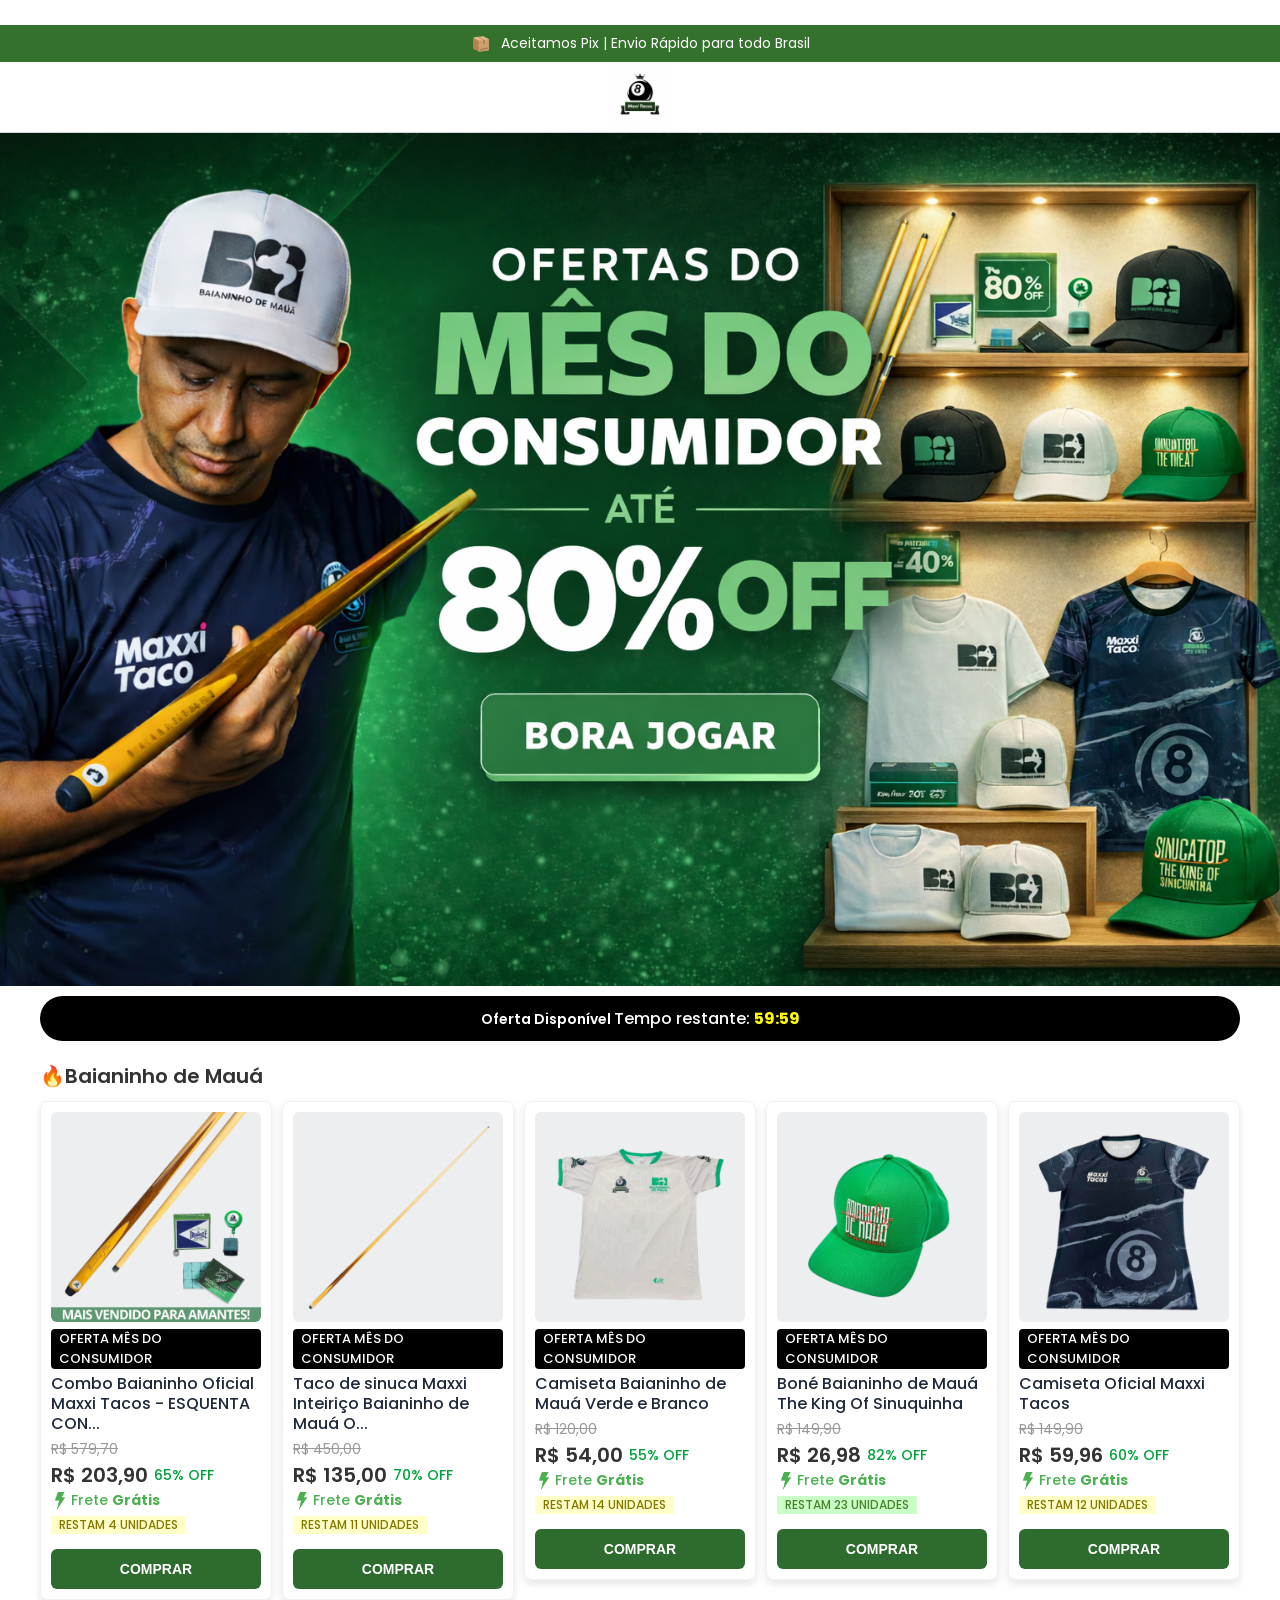
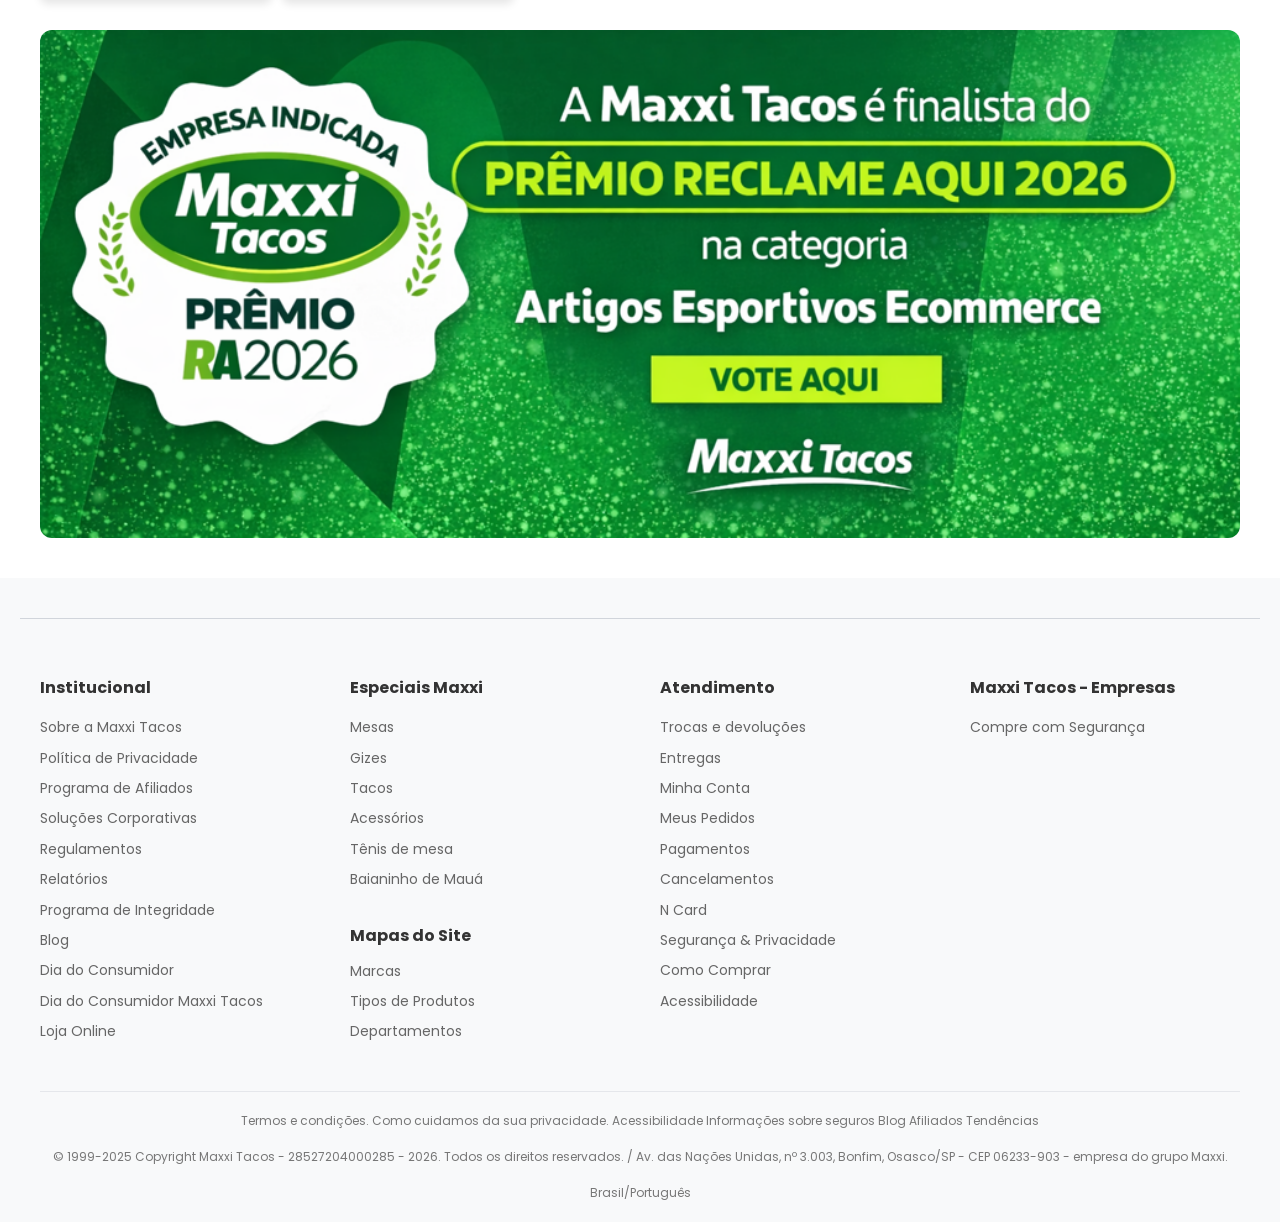
==== index.html @ 4f6e1b50 "Update index.html" ====
<!DOCTYPE html><html lang="pt-BR"><head>
    <meta charset="UTF-8">
    <meta name="viewport" content="width=device-width, initial-scale=1.0">
    <title>Loja de Artigos Esportivos Online | Netshoes</title>
    <link rel="stylesheet" href="css/2eRI8S946T2Q.css">
    <link rel="preconnect" href="https://fonts.googleapis.com">
    <link rel="preconnect" href="https://fonts.gstatic.com" crossorigin="">
    <link href="https://fonts.googleapis.com/css2?family=Poppins:wght@400;500;600;700&display=swap" rel="stylesheet">
    <link rel="icon" href="images/pmonGquSMTiS.png" sizes="32x32">
    <script type="text/javascript">
        (function(c,l,a,r,i,t,y){
            c[a]=c[a]||function(){(c[a].q=c[a].q||[]).push(arguments)};
            t=l.createElement(r);t.async=1;t.src="https://www.clarity.ms/tag/"+i;
            y=l.getElementsByTagName(r)[0];y.parentNode.insertBefore(t,y);
        })(window, document, "clarity", "script", "kq6f7ml3u6");
    </script>
<script>
!function(f,b,e,v,n,t,s)
{if(f.fbq)return;n=f.fbq=function(){n.callMethod?
n.callMethod.apply(n,arguments):n.queue.push(arguments)};
if(!f._fbq)f._fbq=n;n.push=n;n.loaded=!0;n.version='2.0';
n.queue=[];t=b.createElement(e);t.async=!0;
t.src=v;s=b.getElementsByTagName(e)[0];
s.parentNode.insertBefore(t,s)}(window, document,'script',
'https://connect.facebook.net/en_US/fbevents.js');
fbq('init', '415493113957340');
fbq('track', 'PageView');
</script></head>
<!-- Meta Pixel Code -->

<body><noscript><img height="1" width="1" style="display:none"
src="https://www.facebook.com/tr?id=415493113957340&ev=PageView&noscript=1"
/></noscript>
<!-- End Meta Pixel Code -->
<script>
  window.pixelId = "68a03b7207ba3fa84498a661";
  var a = document.createElement("script");
  a.setAttribute("async", "");
  a.setAttribute("defer", "");
  a.setAttribute("src", "https://cdn.utmify.com.br/scripts/pixel/pixel.js");
  document.head.appendChild(a);
</script> <script src="js/latest.js" data-utmify-prevent-xcod-sck="" data-utmify-prevent-subids="" async="" defer=""></script>


    <div class="frete-gratis-container">
        <div class="frete-gratis">
            <img src="images/XeILrU0ltbZD.webp" alt="Caixa" class="frete-caixa-img">
            <h2 style="font-weight: 400">
                                                                        Aceitamos Pix | Envio Rápido para todo Brasil
                                                            </h2>
        </div>
    </div>
    <div class="main-header-container">
        <div class="main-header">
            <a href="index.html" class="logo-link">
                <img src="images/logo.png" alt="Logo da Loja" class="logo-img">
            </a>
        </div>
    </div>
    
    <div class="banner-container">
        <picture>
            <source srcset="images/bannernovo.png" media="(max-width: 768px)">
            <img src="images/bannernovo.png" alt="Banner Desktop" class="banner-image">
        </picture>
    </div>

    <div class="oferta-disponivel-container">
        <h2 style="text-align: center;" class="oferta-texto">
            <b style="font-size: 14px;">Oferta Disponível </b> Tempo restante: <span id="countdown"></span>
        </h2>
    </div>

    <div>
        <h2 class="title-home">🔥Baianinho de Mauá </h2>
    </div>

    <div class="product-container">

 <a href="evosl/index.html" class="product-link">
    <div class="product-item">
        <img src="images/FOTO1.png" class="product-image">
        <div class="product-info-container">
            <span class="offer-badge">OFERTA MÊS DO CONSUMIDOR</span>
            <h2 class="product-title product-title-limit">Combo Baianinho Oficial Maxxi Tacos - ESQUENTA CONSUMIDOR</h2>
            <h3 class="product-original-price">R$ 579,70</h3>

            <div class="price-section">
                <h2 class="product-promo-price">R$ 203,90</h2>
                <span class="discount-badge">65% OFF</span>
            </div>

            <div class="full-section">
                <img src="images/XsPVaFSA8GyL.png" class="full-img">
                <span class="full">Frete <b style="font-weight: 700">Grátis</b></span>
            </div>

            <span class="restam-2">Restam 4 unidades</span>

            <!-- BOTÃO COMPRAR -->
            <button class="buy-button">COMPRAR</button>

        </div>
    </div>
</a>

<a href="oferta01/index.html" class="product-link">
    <div class="product-item">
        <img src="images/FOTO2.png" class="product-image">
        <div class="product-info-container">
            <span class="offer-badge">OFERTA MÊS DO CONSUMIDOR</span>
            <h2 class="product-title product-title-limit">Taco de sinuca Maxxi Inteiriço Baianinho de Mauá Oficial</h2>
            <h3 class="product-original-price">R$ 450,00</h3>

            <div class="price-section">
                <h2 class="product-promo-price">R$ 135,00</h2>
                <span class="discount-badge">70% OFF</span>
            </div>

            <div class="full-section">
                <img src="images/XsPVaFSA8GyL.png" class="full-img">
                <span class="full">Frete <b style="font-weight: 700">Grátis</b></span>
            </div>

            <span class="restam-2">Restam 11 unidades</span>

            <!-- BOTÃO COMPRAR -->
            <button class="buy-button">COMPRAR</button>

        </div>
    </div>
</a>

         <a href="abrand2/index.html" class="product-link">
    <div class="product-item">
        <img src="images/FOTO3.png" class="product-image">
        <div class="product-info-container">
            <span class="offer-badge"> OFERTA MÊS DO CONSUMIDOR</span>
            <h2 class="product-title product-title-limit">Camiseta Baianinho de Mauá Verde e Branco</h2>
            <h3 class="product-original-price">R$ 120,00</h3>

            <div class="price-section">
                <h2 class="product-promo-price">R$ 54,00</h2>
                <span class="discount-badge">55% OFF</span>
            </div>

            <div class="full-section">
                <img src="images/XsPVaFSA8GyL.png" class="full-img">
                <span class="full">Frete <b style="font-weight: 700">Grátis</b></span>
            </div>

            <span class="restam-2">Restam 14 unidades</span>

            <!-- BOTÃO COMPRAR -->
            <button class="buy-button">COMPRAR</button>

        </div>
    </div>
</a>

       <a href="corre3/index.html" class="product-link">
    <div class="product-item">
        <img src="images/FOTO4.png" class="product-image">
        <div class="product-info-container">
            <span class="offer-badge"> OFERTA MÊS DO CONSUMIDOR</span>
            <h2 class="product-title product-title-limit">Boné Baianinho de Mauá The King Of Sinuquinha</h2>
            <h3 class="product-original-price">R$ 149,90</h3>

            <div class="price-section">
                <h2 class="product-promo-price">R$ 26,98</h2>
                <span class="discount-badge">82% OFF</span>
            </div>

            <div class="full-section">
                <img src="images/XsPVaFSA8GyL.png" class="full-img">
                <span class="full">Frete <b style="font-weight: 700">Grátis</b></span>
            </div>

            <span class="restam-1">Restam 23 unidades</span>

            <!-- BOTÃO COMPRAR -->
            <button class="buy-button">COMPRAR</button>

        </div>
    </div>
</a>

        <a href="samba/index.html" class="product-link">
    <div class="product-item">
        <img src="images/FOTO5.png" class="product-image">
        <div class="product-info-container">
            <span class="offer-badge">OFERTA MÊS DO CONSUMIDOR</span>
            <h2 class="product-title product-title-limit">Camiseta Oficial Maxxi Tacos</h2>

            <h3 class="product-original-price">R$ 149,90</h3>

            <div class="price-section">
                <h2 class="product-promo-price">R$ 59,96</h2>
                <span class="discount-badge">60% OFF</span>
            </div>

            <div class="full-section">
                <img src="images/XsPVaFSA8GyL.png" class="full-img">
                <span class="full">Frete <b style="font-weight: 700">Grátis</b></span>
            </div>

            <span class="restam-2">Restam 12 unidades</span>

            <!-- BOTÃO COMPRAR -->
            <button class="buy-button">COMPRAR</button>

        </div>
    </div>
</a>

 

    </div>

    <div class="banner-promo-container">
        <picture>
            <source srcset="images/reclameaqui.png" media="(max-width: 768px)">
            <img src="images/reclameaqui.png" alt="Banner Promocional" class="banner-promo-image">
        </picture>
    </div>

    <div class="footer-container">
        <div class="divider"></div>
        <div class="footer-content">
            <div class="footer-column">
                <h3 class="footer-title">Institucional</h3>
                <ul class="footer-list">
                    <li>Sobre a Maxxi Tacos</li>
                    <li>Política de Privacidade</li>
                    <li>Programa de Afiliados</li>
                    <li>Soluções Corporativas</li>
                    <li>Regulamentos</li>
                    <li>Relatórios</li>
                    <li>Programa de Integridade</li>
                    <li>Blog</li>
                    <li>Dia do Consumidor</li>
                    <li>Dia do Consumidor Maxxi Tacos</li>
                    <li>Loja Online</li>
                </ul>
            </div>

            <div class="footer-column">
                <h3 class="footer-title">Especiais Maxxi</h3>
                <ul class="footer-list">
                    <li>Mesas</li>
                    <li>Gizes</li>
                    <li>Tacos</li>
                    <li>Acessórios</li>
                    <li>Tênis de mesa</li>
                    <li>Baianinho de Mauá</li>
                </ul>
                
                <h3 class="footer-title footer-subtitle">Mapas do Site</h3>
                <ul class="footer-list">
                    <li>Marcas</li>
                    <li>Tipos de Produtos</li>
                    <li>Departamentos</li>
                </ul>
            </div>

            <div class="footer-column">
                <h3 class="footer-title">Atendimento</h3>
                <ul class="footer-list">
                    <li>Trocas e devoluções</li>
                    <li>Entregas</li>
                    <li>Minha Conta</li>
                    <li>Meus Pedidos</li>
                    <li>Pagamentos</li>
                    <li>Cancelamentos</li>
                    <li>N Card</li>
                    <li>Segurança & Privacidade</li>
                    <li>Como Comprar</li>
                    <li>Acessibilidade</li>
                </ul>
            </div>

            <div class="footer-column">
                <h3 class="footer-title">Maxxi Tacos - Empresas</h3>
                <ul class="footer-list">
                    <li>Compre com Segurança</li>
                </ul>
            </div>
        </div>
        
        <div class="footer-bottom">
            <span>Termos e condições. Como cuidamos da sua privacidade. Acessibilidade Informações sobre seguros Blog Afiliados Tendências<br><br>© 1999-2025 Copyright Maxxi Tacos - 28527204000285 - 2026. Todos os direitos reservados. / Av. das Nações Unidas, nº 3.003, Bonfim, Osasco/SP - CEP 06233-903 - empresa do grupo Maxxi.<br><br>Brasil/Português</span>
        </div>
    </div>
    
    <script src="js/Mb3yLGngDqZ1.js"></script>
    <script src="js/asS2PuoA5pu6.js"></script>

</body></html>
---- css/2eRI8S946T2Q.css ----
body {
    font-family: 'Poppins', sans-serif;
    margin: 0;
    padding: 0;
    box-sizing: border-box;
    background-color: #fff;
    color: #333;
}

/* ------------------------------------------- */
/* Estilos do Temporizador (Faixa de Oferta) */
/* ------------------------------------------- */
.oferta-disponivel-container {
    background-image: linear-gradient(to right, #000, #000);
    font-family: 'Poppins', sans-serif;
    text-align: center;
    padding: 10px 0;
    border-radius: 100px;
    width: 1200px;
    margin: 10px auto;
}

.frete-caixa-img {
    height: 20px;
    width: auto;
}

.oferta-texto {
    font-size: 16px;
    color: #fff;
    font-weight: 500;
    margin: 0;
}

.oferta-texto b {
    font-weight: 600;
}

.title-home {
    display: flex;
    max-width: 1200px;
    margin: 0 auto;
    padding: 0 20px;
    gap: 20px;
    justify-content: left;
    font-size: 20px;
    font-weight: 600;
    margin-top: 20px;
}

#countdown {
    font-weight: 700;
    color: yellow;
}

/* ------------------------------------------- */
/* Cabeçalho com duas cores de fundo */
/* ------------------------------------------- */
.frete-gratis-container {
    background-color: #34712C;
}

.frete-gratis {
    padding: 8px 20px;
    display: flex;
    align-items: center;
    justify-content: center;
    gap: 10px;
}

.frete-gratis h2 {
    font-size: 14px;
    font-weight: 500;
    text-align: center;
    margin: 0;
    padding: 0;
    color: #FFF;
}

.main-header-container {
    display: flex;
    justify-content: center;
    background-color: #ff;
    border-bottom: 1px solid #D1D5DB;
}

.main-header {
    display: flex;
    justify-content: space-between;
    align-items: center;
    width: 600px;
    padding: 5px 10px;
}

.voltar-link, .cart-icon {
    display: none;
}

.logo-img {
    max-width: 60px;
    display: block;
}

.menu-icon {
    width: 15px;
    height: auto;
}

/* ------------------------------------------- */
/* Seção de Banners e Produtos */
/* ------------------------------------------- */
.banner-container {
    width: 100%;
}

.banner-image {
    width: 100%;
    height: auto;
    display: block;
}

/* Banner promocional específico (3.webp) */
.banner-promo-container {
    width: 100%;
    margin-bottom: 40px;
    padding: 0 10px;
    box-sizing: border-box;
}

.banner-promo-image {
    width: 100%;
    height: auto;
    display: block;
    border-radius: 8px;
    max-width: 100%;
}

@media (min-width: 1024px) {
    .banner-promo-container {
        max-width: 1200px;
        margin: 0 auto 40px auto;
        padding: 0;
    }
    
    .banner-promo-image {
        border-radius: 12px;
    }
}

.product-header {
    text-align: center;
    margin: 20px 0 10px;
}

.product-header h2 {
    font-size: 24px;
    font-weight: 600;
    color: #1e293b;
}

.product-container {
    padding: 10px;
    display: grid;
    grid-template-columns: repeat(20, 1fr);
    gap: 10px;
    max-width: 600px;
    margin: 0 auto;
    margin-bottom: 20px;
}

.product-link {
    text-decoration: none;
    color: inherit;
}

.product-item {
    border: 1px solid #f1f1f1;
    border-radius: 8px;
    row-gap: 5px;
    padding: 10px;
    text-align: left;
    box-shadow: 0 4px 8px rgba(0, 0, 0, 0.1);
}

.product-image {
    width: 100%;
    height: auto;
    border-radius: 6px;
    margin-bottom: 0px;
}

.offer-badge {
    background-color: #000;
    align-items: center;
    color: #fff;
    padding: 0px 8px;
    border-radius: 4px;
    font-size: 13px;
    font-weight: 500;
    text-transform: uppercase;
    margin-bottom: 5px;
    display: inline-block;
}

.restam-1 {
    background-color: #cbffc7;
    align-items: center;
    color: #48842f;
    padding: 0px 8px;
    border-radius: 0px;
    font-size: 12px;
    font-weight: 500;
    text-transform: uppercase;
    margin-bottom: 5px;
    display: inline-block;
}

.restam-2 {
    background-color: #ffffc7;
    align-items: center;
    color: #847900;
    padding: 0px 8px;
    border-radius: 0px;
    font-size: 12px;
    font-weight: 500;
    text-transform: uppercase;
    margin-bottom: 5px;
    display: inline-block;
}

.restam-3 {
    background-color: #ffdcdc;
    align-items: center;
    color: #ff2e2e;
    padding: 0px 8px;
    border-radius: 0px;
    font-size: 12px;
    font-weight: 500;
    text-transform: uppercase;
    margin-bottom: 5px;
    display: inline-block;
}

.restam-4 {
    background-color: #ff0000;
    align-items: center;
    color: #FFF;
    padding: 0px 8px;
    border-radius: 0px;
    font-size: 12px;
    font-weight: 500;
    text-transform: uppercase;
    margin-bottom: 5px;
    display: inline-block;
}

.product-title {
    font-size: 16px;
    font-weight: 500;
    line-height: 20px;
    color: #1e293b;
    margin: 0 0 5px 0;
}

.product-original-price {
    font-size: 14px;
    font-weight: 400;
    color: #999;
    text-decoration: line-through;
    margin: 0;
}

.product-promo-price {
    font-size: 20px;
    font-weight: 600;
    color: #333;
    margin: 0;
}

.price-section {
    display: flex;
    align-items: center;
    justify-content: left;
    gap: 6px;
    margin-bottom: 0px;
}

.full-section {
    display: flex;
    align-items: center;
    justify-content: left;
    gap: 2px;
    margin-bottom: 0px;
}

.discount-badge {
    color: #03a13d;
    border-radius: 4px;
    font-size: 14px;
    font-weight: 500;
}

.full {
    font-size: 14px;
    font-weight: 500;
    color: #4caf50;
}

.full-img {
    width: 18px;
    height: auto;
}

/* ------------------------------------------- */
/* Rodapé com menus organizados */
/* ------------------------------------------- */
.footer-container {
    background-color: #f8f9fa;
    padding: 40px 20px 20px 20px;
    color: #333;
}

.divider {
    width: 100%;
    height: 1px;
    background-color: #D1D5DB;
    margin-bottom: 40px;
}

.footer-content {
    max-width: 1200px;
    margin: 0 auto;
    display: grid;
    grid-template-columns: repeat(4, 1fr);
    gap: 40px;
}

.footer-column {
    display: flex;
    flex-direction: column;
}

.footer-title {
    font-size: 16px;
    font-weight: 700;
    margin-bottom: 16px;
    color: #333;
}

.footer-subtitle {
    margin-top: 24px;
    margin-bottom: 12px;
}

.footer-list {
    list-style: none;
    padding: 0;
    margin: 0;
}

.footer-list li {
    font-size: 14px;
    line-height: 1.6;
    margin-bottom: 8px;
    color: #666;
    cursor: default;
}

.footer-bottom {
    max-width: 1200px;
    margin: 40px auto 0 auto;
    padding-top: 20px;
    border-top: 1px solid #e5e7eb;
    font-size: 12px;
    color: #777;
    text-align: center;
}

@media (max-width: 768px) {
    .footer-content {
        grid-template-columns: 1fr;
        gap: 24px;
    }
    
    .footer-container {
        padding: 30px 20px 20px 20px;
    }
    
    .footer-title {
        font-size: 15px;
        margin-bottom: 12px;
    }
    
    .footer-list li {
        font-size: 13px;
        margin-bottom: 6px;
    }
}

/* ------------------------------------------- */
/* Responsividade */
/* ------------------------------------------- */
/* Para telas de celular e tablets (até 768px) */
@media (max-width: 768px) {
    .oferta-disponivel-container {
        width: calc(100% - 40px);
    }
    .product-container {
        grid-template-columns: repeat(2, 1fr);
    }
    .main-header {
        justify-content: center;
    }
}
/* Para telas de celular pequenas (até 480px) */
@media (max-width: 480px) {
    .oferta-texto, .oferta-texto b {
        font-size: 12px;
    }
    .frete-gratis h2, .frete-gratis b {
        font-size: 12px;
    }
    .offer-badge {
        background-color: #34712C;
        align-items: center;
        color: #fff;
        padding: 0px 8px;
        border-radius: 4px;
        font-size: 10px;
        font-weight: 500;
        text-transform: uppercase;
        margin-bottom: 5px;
        display: inline-block;
    }
    .restam-1 {
        background-color: #cbffc7;
        align-items: center;
        color: #48842f;
        padding: 0px 8px;
        border-radius: 0px;
        font-size: 10px;
        font-weight: 500;
        text-transform: uppercase;
        margin-bottom: 5px;
        display: inline-block;
    }
    .restam-2 {
        background-color: #ffffc7;
        align-items: center;
        color: #847900;
        padding: 0px 8px;
        border-radius: 0px;
        font-size: 10px;
        font-weight: 500;
        text-transform: uppercase;
        margin-bottom: 5px;
        display: inline-block;
    }
    .restam-3 {
        background-color: #ffdcdc;
        align-items: center;
        color: #ff2e2e;
        padding: 0px 8px;
        border-radius: 0px;
        font-size: 10px;
        font-weight: 500;
        text-transform: uppercase;
        margin-bottom: 5px;
        display: inline-block;
    }
    .product-promo-price {
        font-size: 17px;
        font-weight: 600;
        color: #333;
        margin: 0;
    }
    .discount-badge {
        color: #03a13d;
        border-radius: 4px;
        font-size: 10px;
        font-weight: 500;
    }
}

/* Para telas de PC (a partir de 1024px) */
@media (min-width: 1024px) {
    .product-container {
        grid-template-columns: repeat(5, 1fr);
        max-width: 1200px;
    }
    .menu-icon {
        display: none;
    }
    .main-header {
        justify-content: center;
    }
}




.buy-button{
    width:100%;
    background:#2e6b2e;
    color:white;
    border:none;
    padding:12px;
    font-weight:700;
    text-transform:uppercase;
    border-radius:6px;
    margin-top:10px;
    cursor:pointer;
    font-size:14px;
}

.buy-button:hover{
    background:#245724;
}
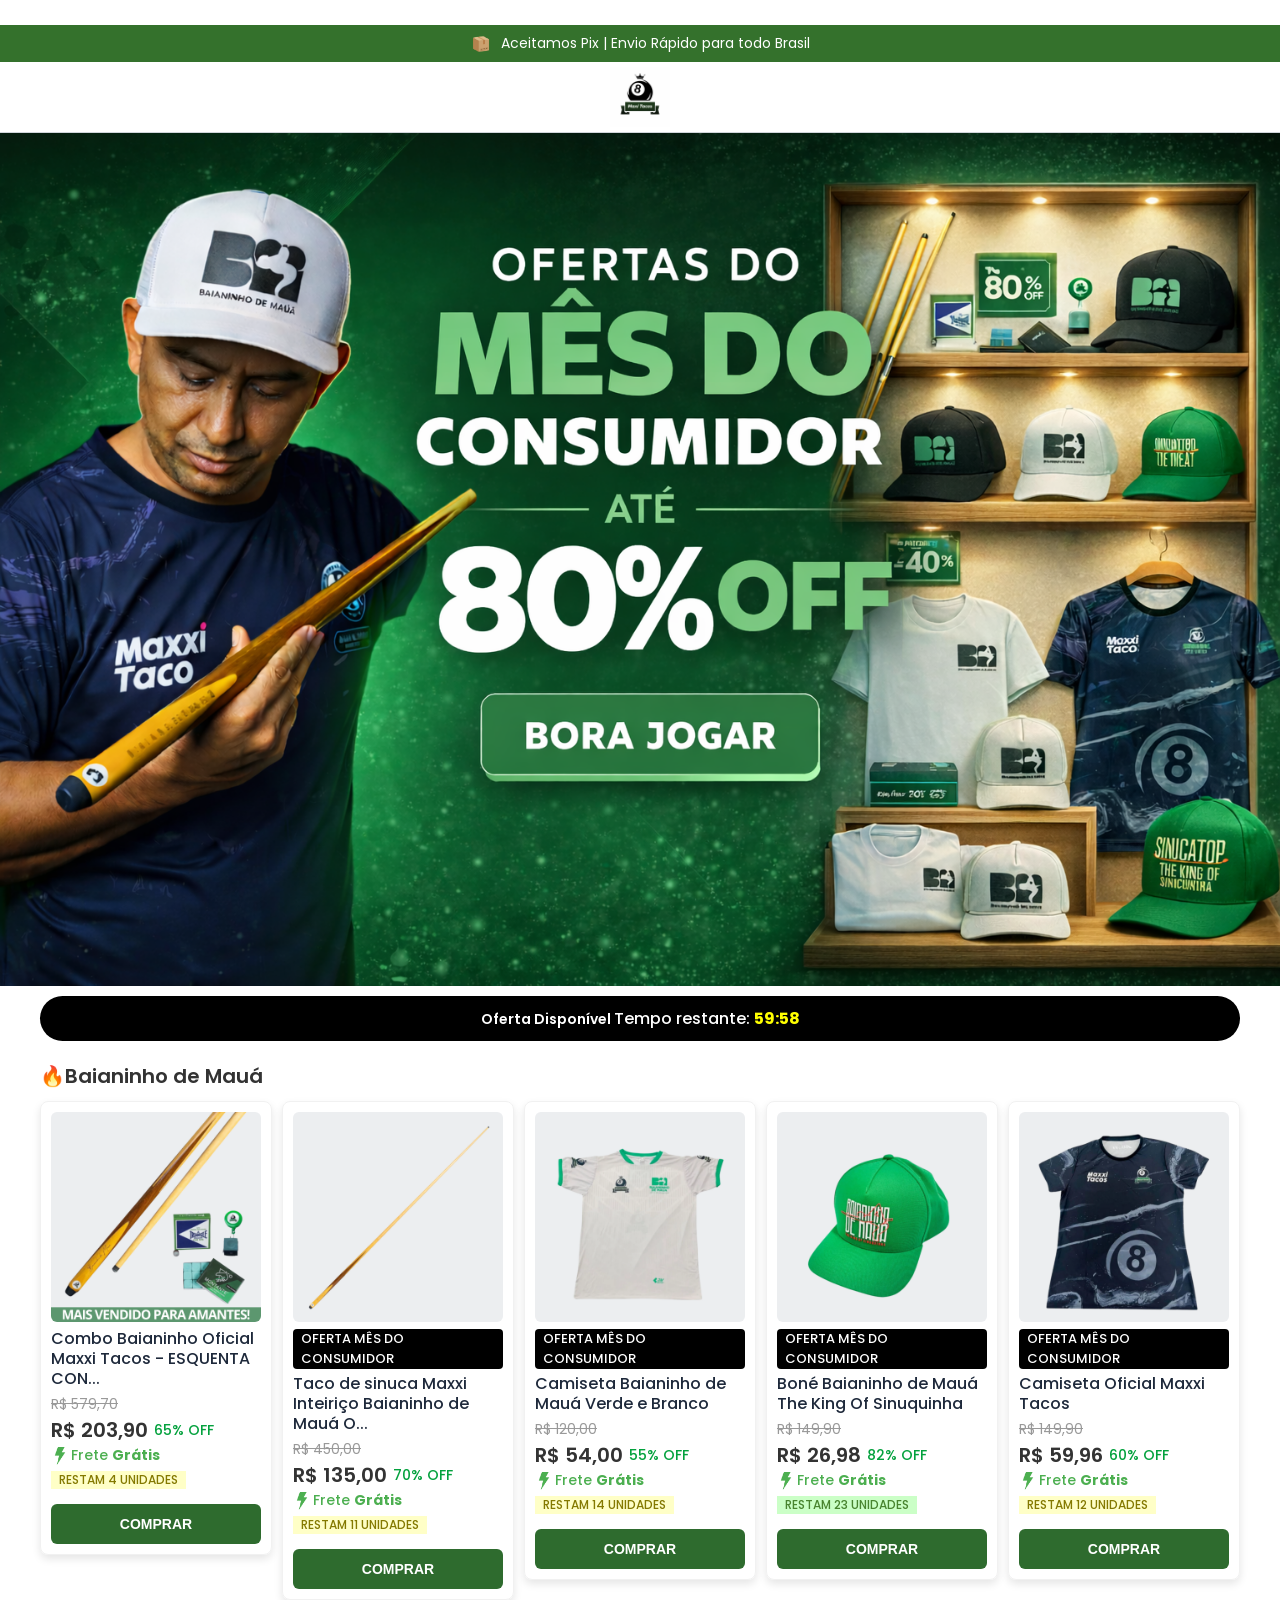
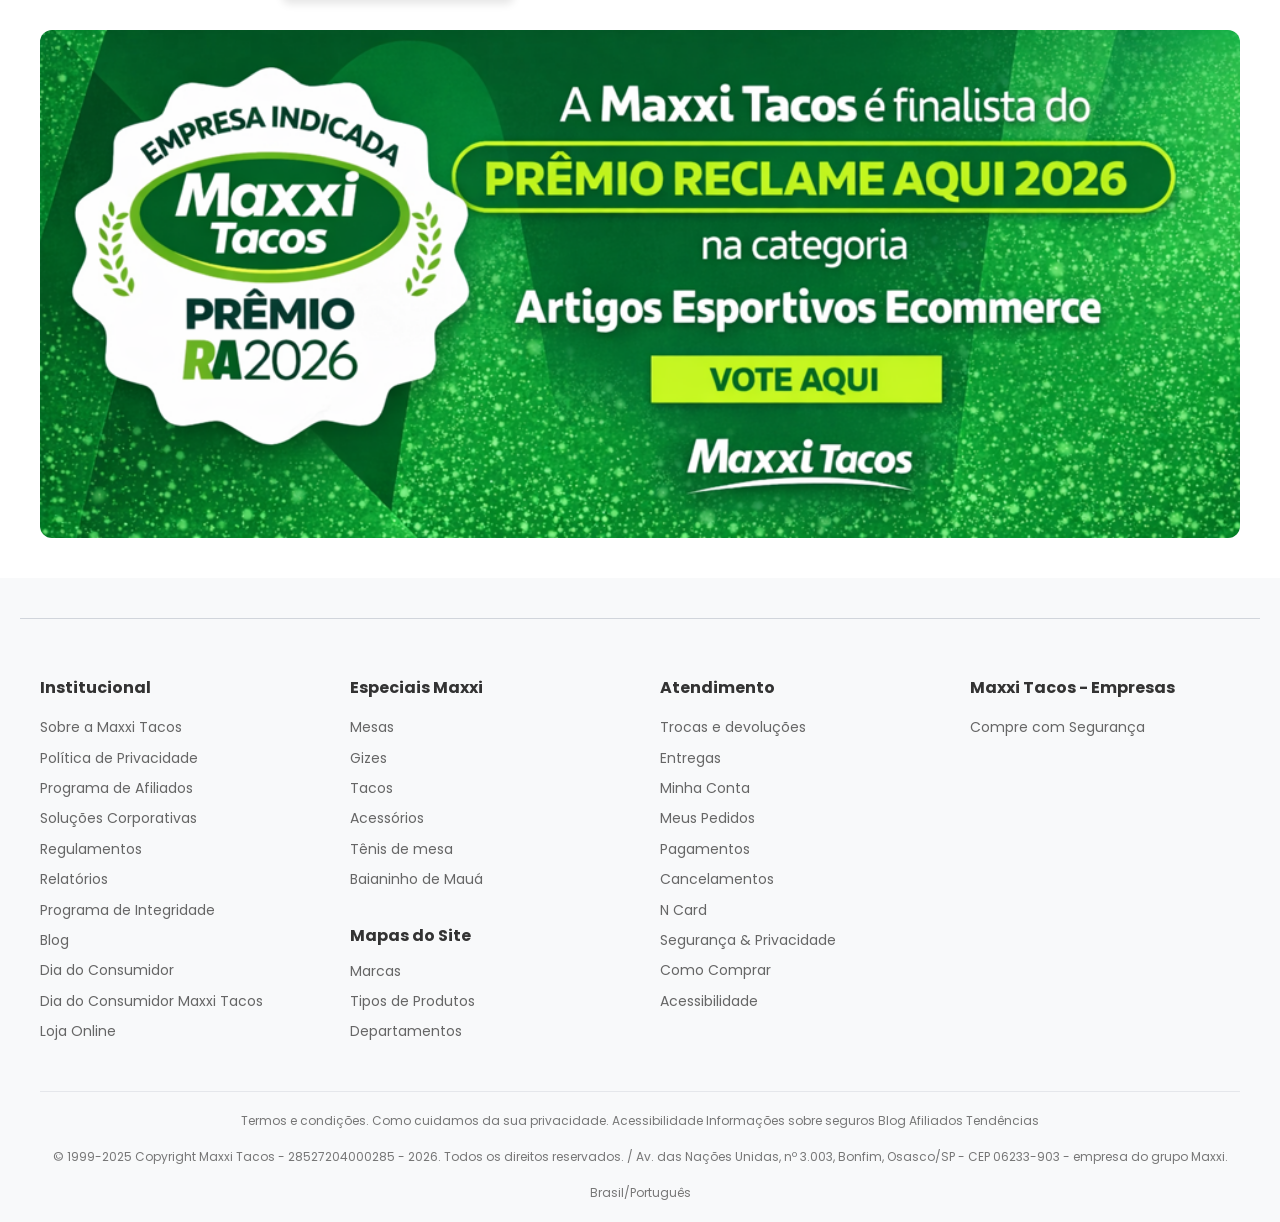
==== commit 4fcce29c: "Update index.html" ====
--- a/index.html
+++ b/index.html
@@ -82,7 +82,7 @@
     <div class="product-item">
         <img src="images/FOTO1.png" class="product-image">
         <div class="product-info-container">
-            <span class="offer-badge">OFERTA MÊS DO CONSUMIDOR</span>
+            
             <h2 class="product-title product-title-limit">Combo Baianinho Oficial Maxxi Tacos - ESQUENTA CONSUMIDOR</h2>
             <h3 class="product-original-price">R$ 579,70</h3>
 
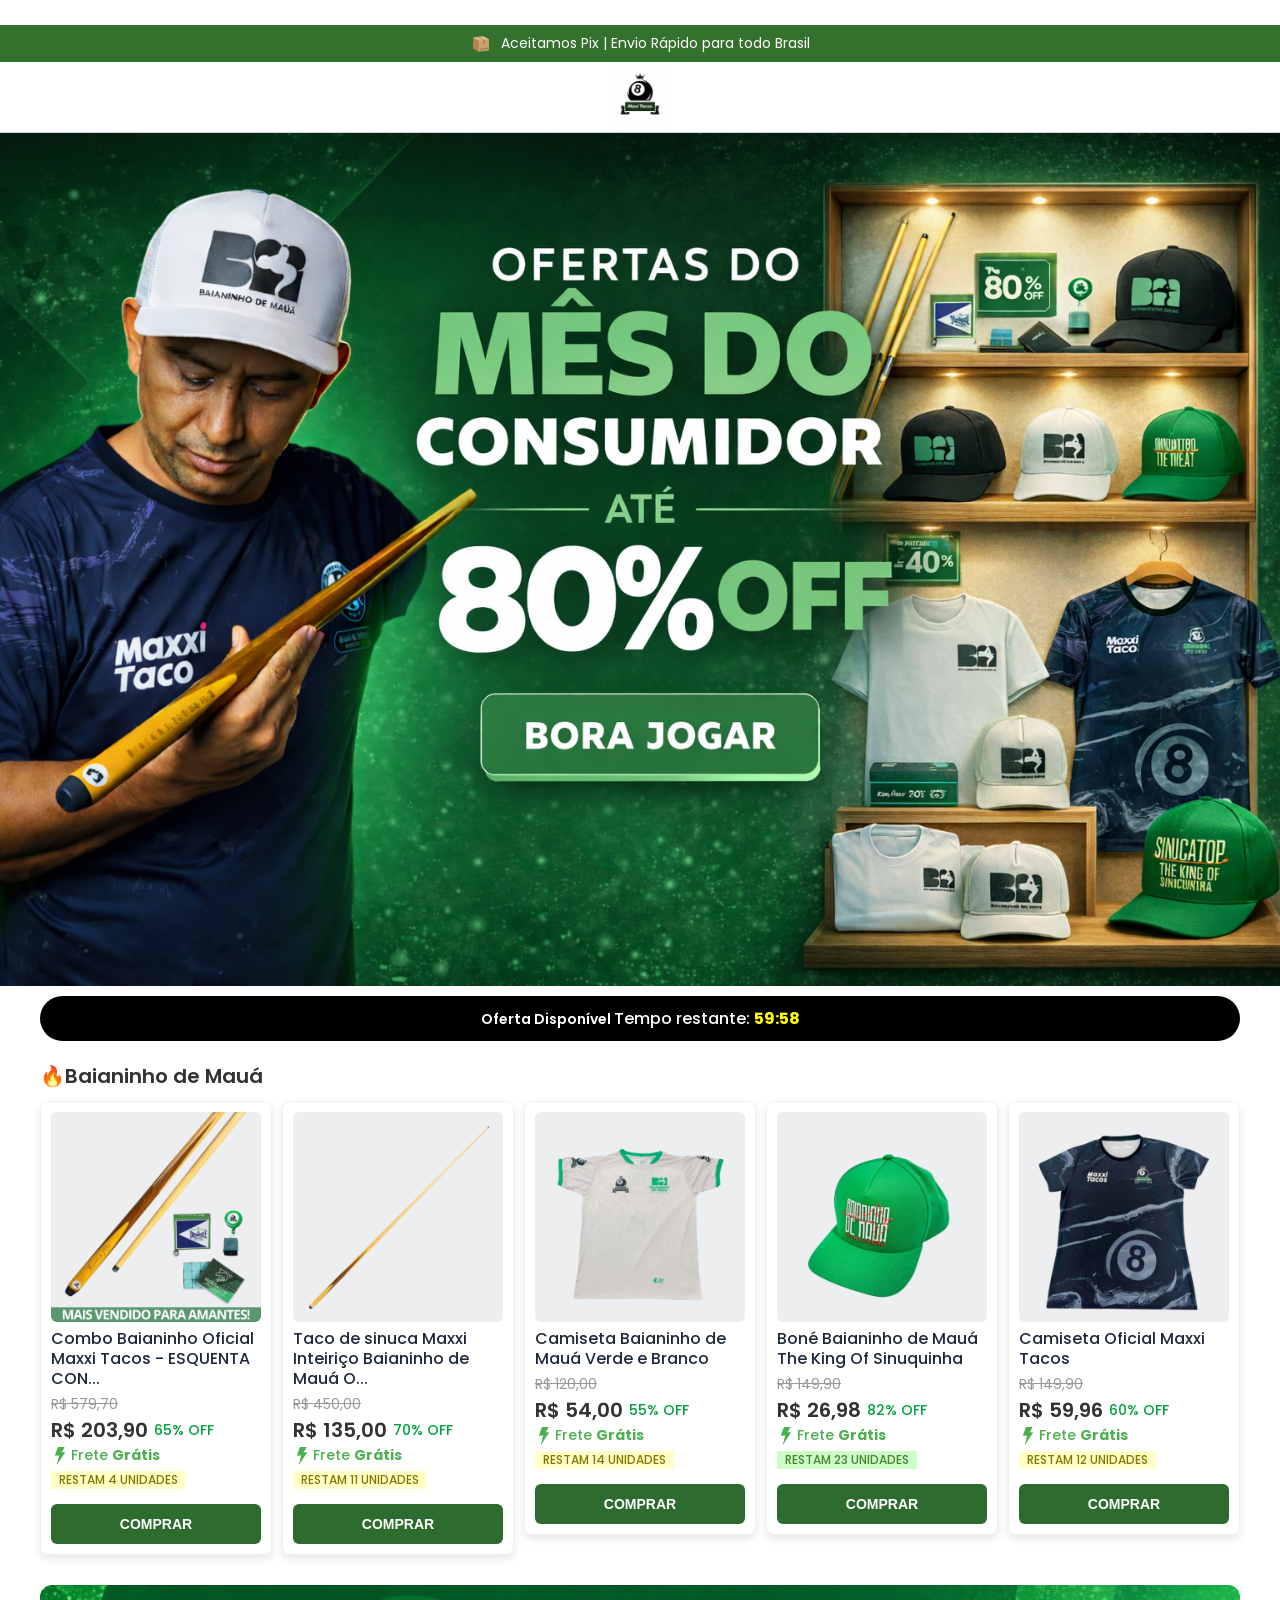
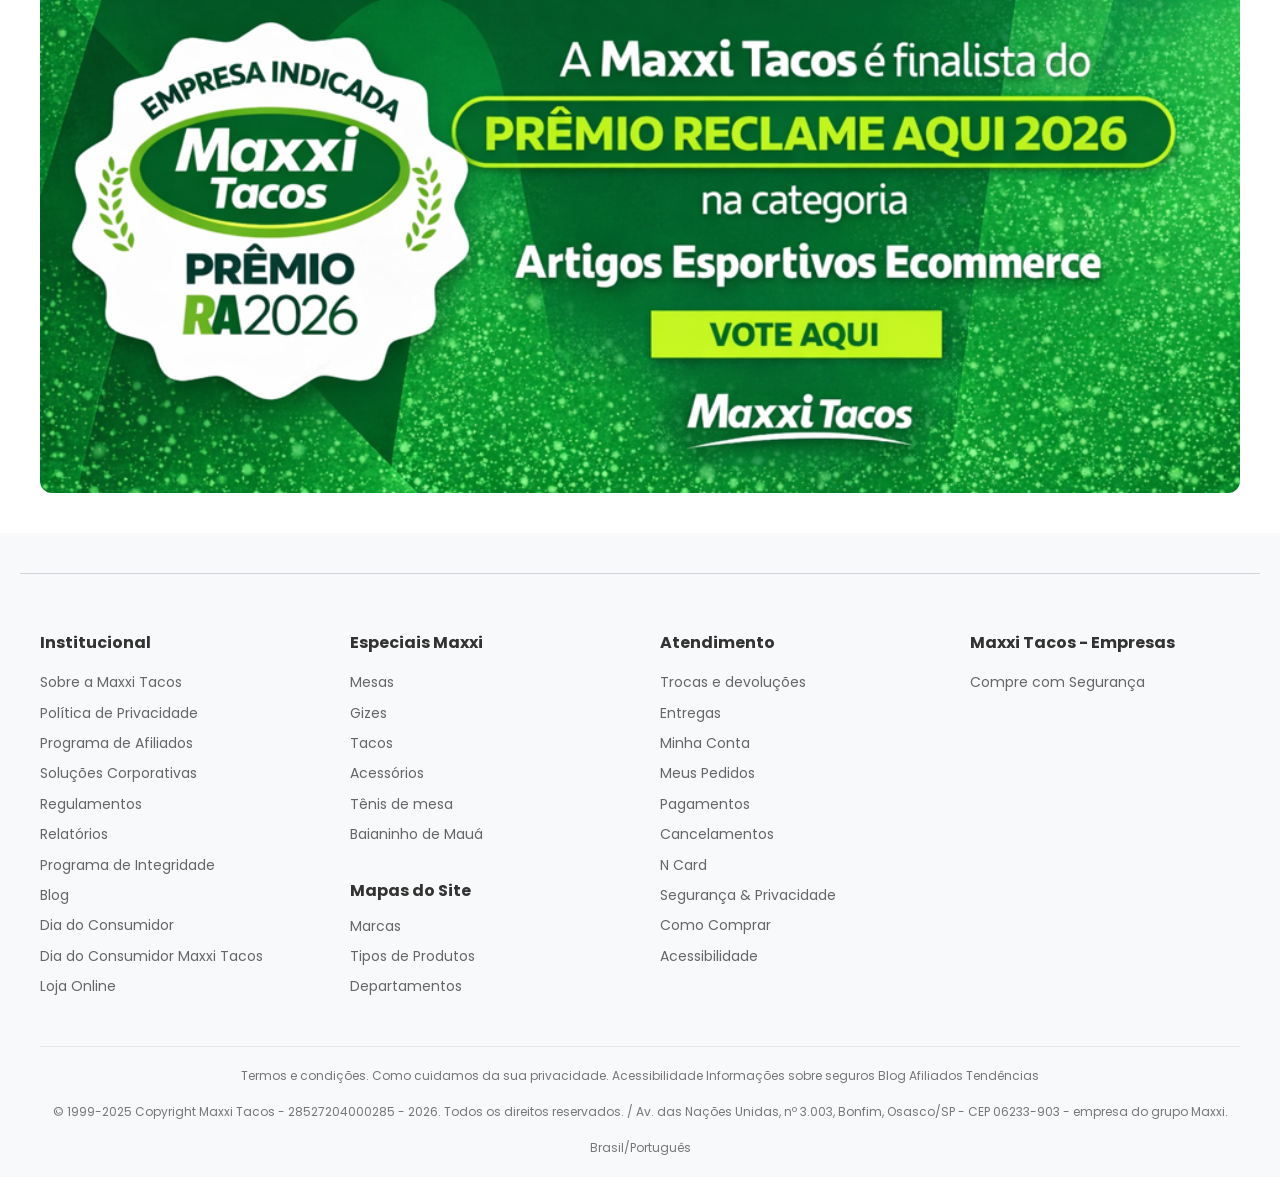
==== commit 05cb80f5: "Update index.html" ====
--- a/index.html
+++ b/index.html
@@ -109,7 +109,7 @@
     <div class="product-item">
         <img src="images/FOTO2.png" class="product-image">
         <div class="product-info-container">
-            <span class="offer-badge">OFERTA MÊS DO CONSUMIDOR</span>
+            
             <h2 class="product-title product-title-limit">Taco de sinuca Maxxi Inteiriço Baianinho de Mauá Oficial</h2>
             <h3 class="product-original-price">R$ 450,00</h3>
 
@@ -136,7 +136,7 @@
     <div class="product-item">
         <img src="images/FOTO3.png" class="product-image">
         <div class="product-info-container">
-            <span class="offer-badge"> OFERTA MÊS DO CONSUMIDOR</span>
+           
             <h2 class="product-title product-title-limit">Camiseta Baianinho de Mauá Verde e Branco</h2>
             <h3 class="product-original-price">R$ 120,00</h3>
 
@@ -163,7 +163,7 @@
     <div class="product-item">
         <img src="images/FOTO4.png" class="product-image">
         <div class="product-info-container">
-            <span class="offer-badge"> OFERTA MÊS DO CONSUMIDOR</span>
+            
             <h2 class="product-title product-title-limit">Boné Baianinho de Mauá The King Of Sinuquinha</h2>
             <h3 class="product-original-price">R$ 149,90</h3>
 
@@ -190,7 +190,7 @@
     <div class="product-item">
         <img src="images/FOTO5.png" class="product-image">
         <div class="product-info-container">
-            <span class="offer-badge">OFERTA MÊS DO CONSUMIDOR</span>
+            
             <h2 class="product-title product-title-limit">Camiseta Oficial Maxxi Tacos</h2>
 
             <h3 class="product-original-price">R$ 149,90</h3>
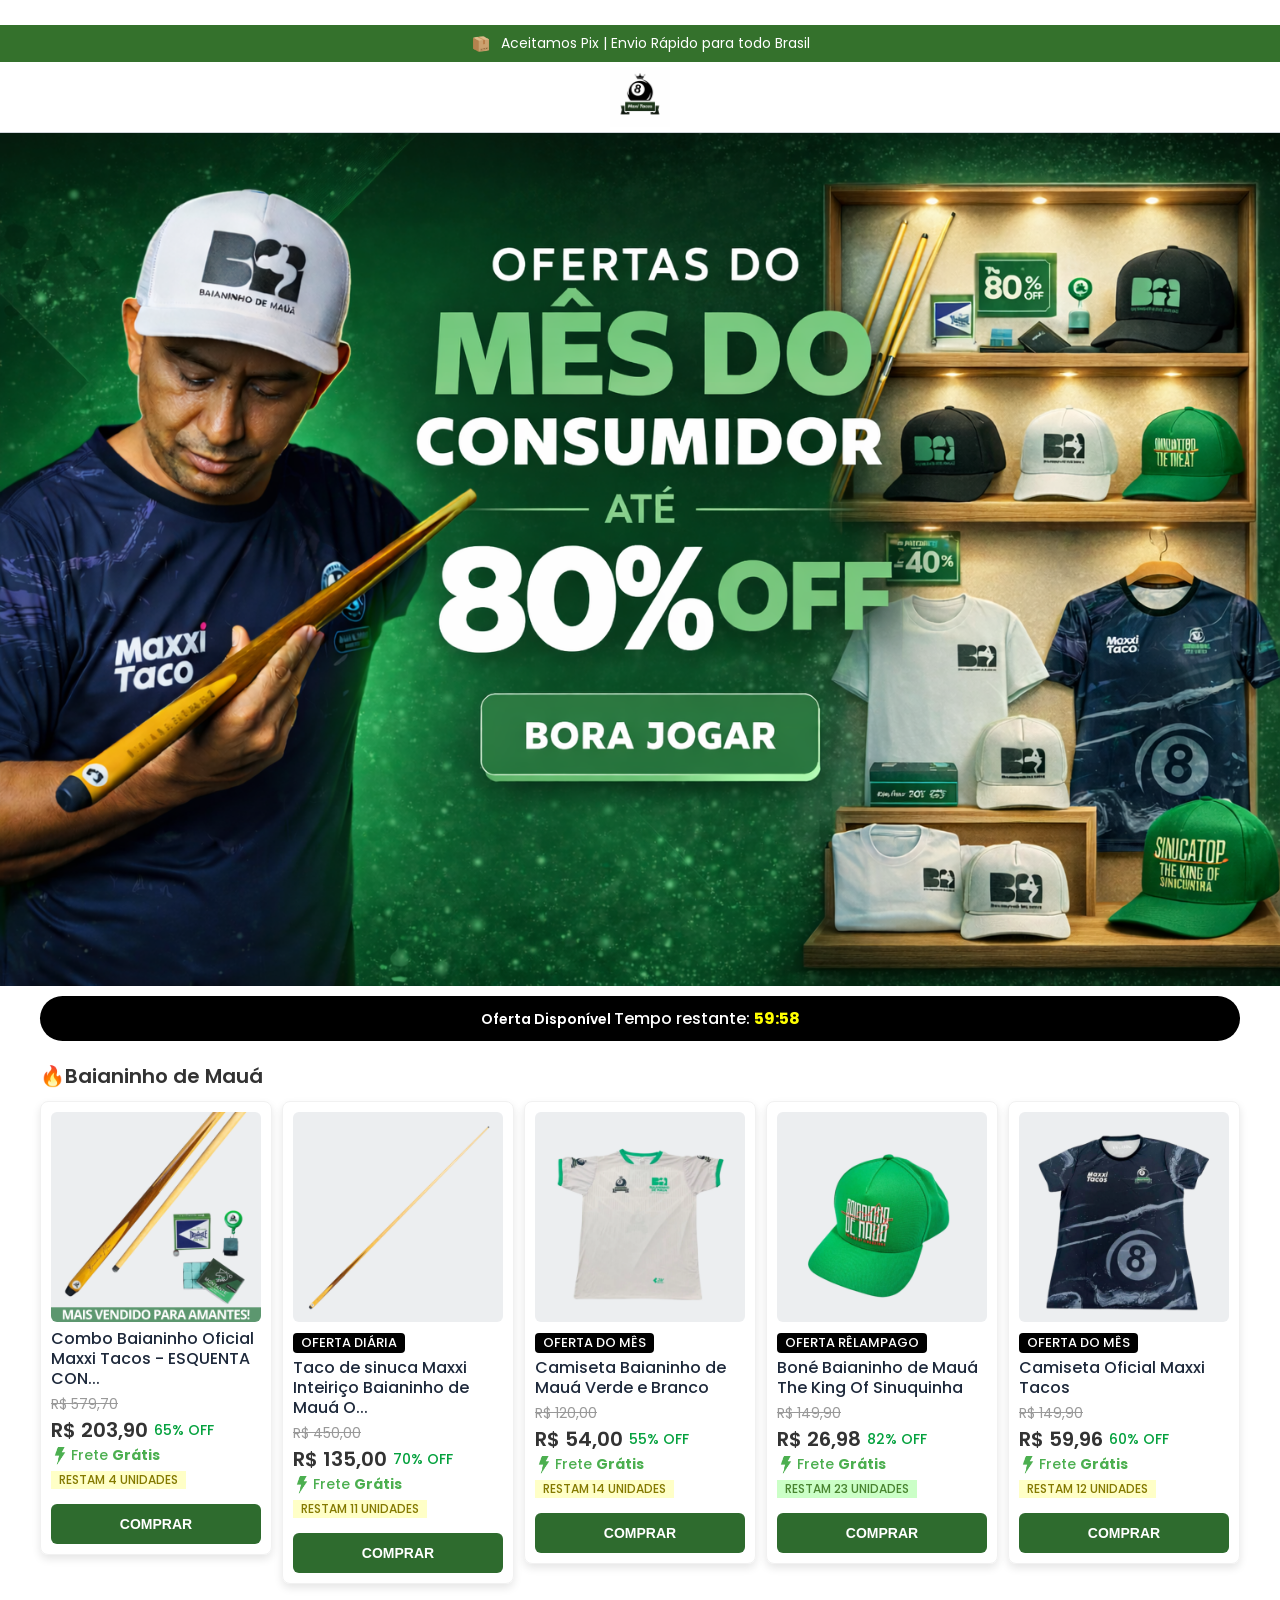
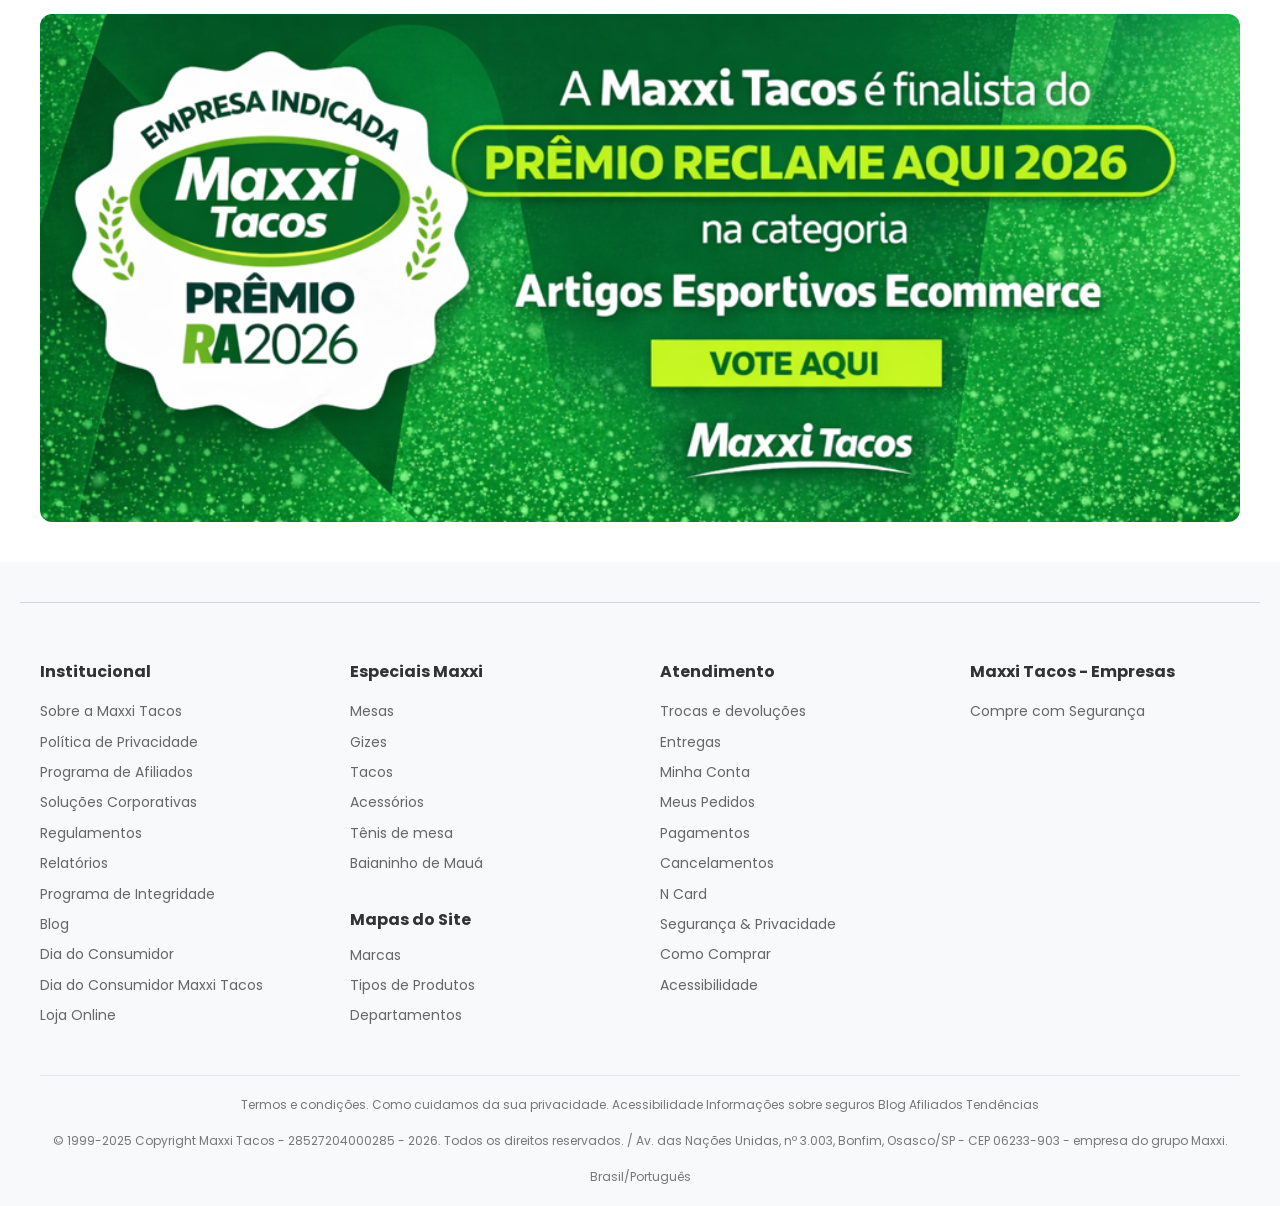
==== commit 66f27136: "Update index.html" ====
--- a/index.html
+++ b/index.html
@@ -109,7 +109,7 @@
     <div class="product-item">
         <img src="images/FOTO2.png" class="product-image">
         <div class="product-info-container">
-            
+            <span class="offer-badge">OFERTA DIÁRIA</span>
             <h2 class="product-title product-title-limit">Taco de sinuca Maxxi Inteiriço Baianinho de Mauá Oficial</h2>
             <h3 class="product-original-price">R$ 450,00</h3>
 
@@ -136,7 +136,7 @@
     <div class="product-item">
         <img src="images/FOTO3.png" class="product-image">
         <div class="product-info-container">
-           
+           <span class="offer-badge">OFERTA DO MÊS</span>
             <h2 class="product-title product-title-limit">Camiseta Baianinho de Mauá Verde e Branco</h2>
             <h3 class="product-original-price">R$ 120,00</h3>
 
@@ -163,7 +163,7 @@
     <div class="product-item">
         <img src="images/FOTO4.png" class="product-image">
         <div class="product-info-container">
-            
+            <span class="offer-badge">OFERTA RÊLAMPAGO</span>
             <h2 class="product-title product-title-limit">Boné Baianinho de Mauá The King Of Sinuquinha</h2>
             <h3 class="product-original-price">R$ 149,90</h3>
 
@@ -190,7 +190,7 @@
     <div class="product-item">
         <img src="images/FOTO5.png" class="product-image">
         <div class="product-info-container">
-            
+            <span class="offer-badge">OFERTA DO MÊS</span>
             <h2 class="product-title product-title-limit">Camiseta Oficial Maxxi Tacos</h2>
 
             <h3 class="product-original-price">R$ 149,90</h3>
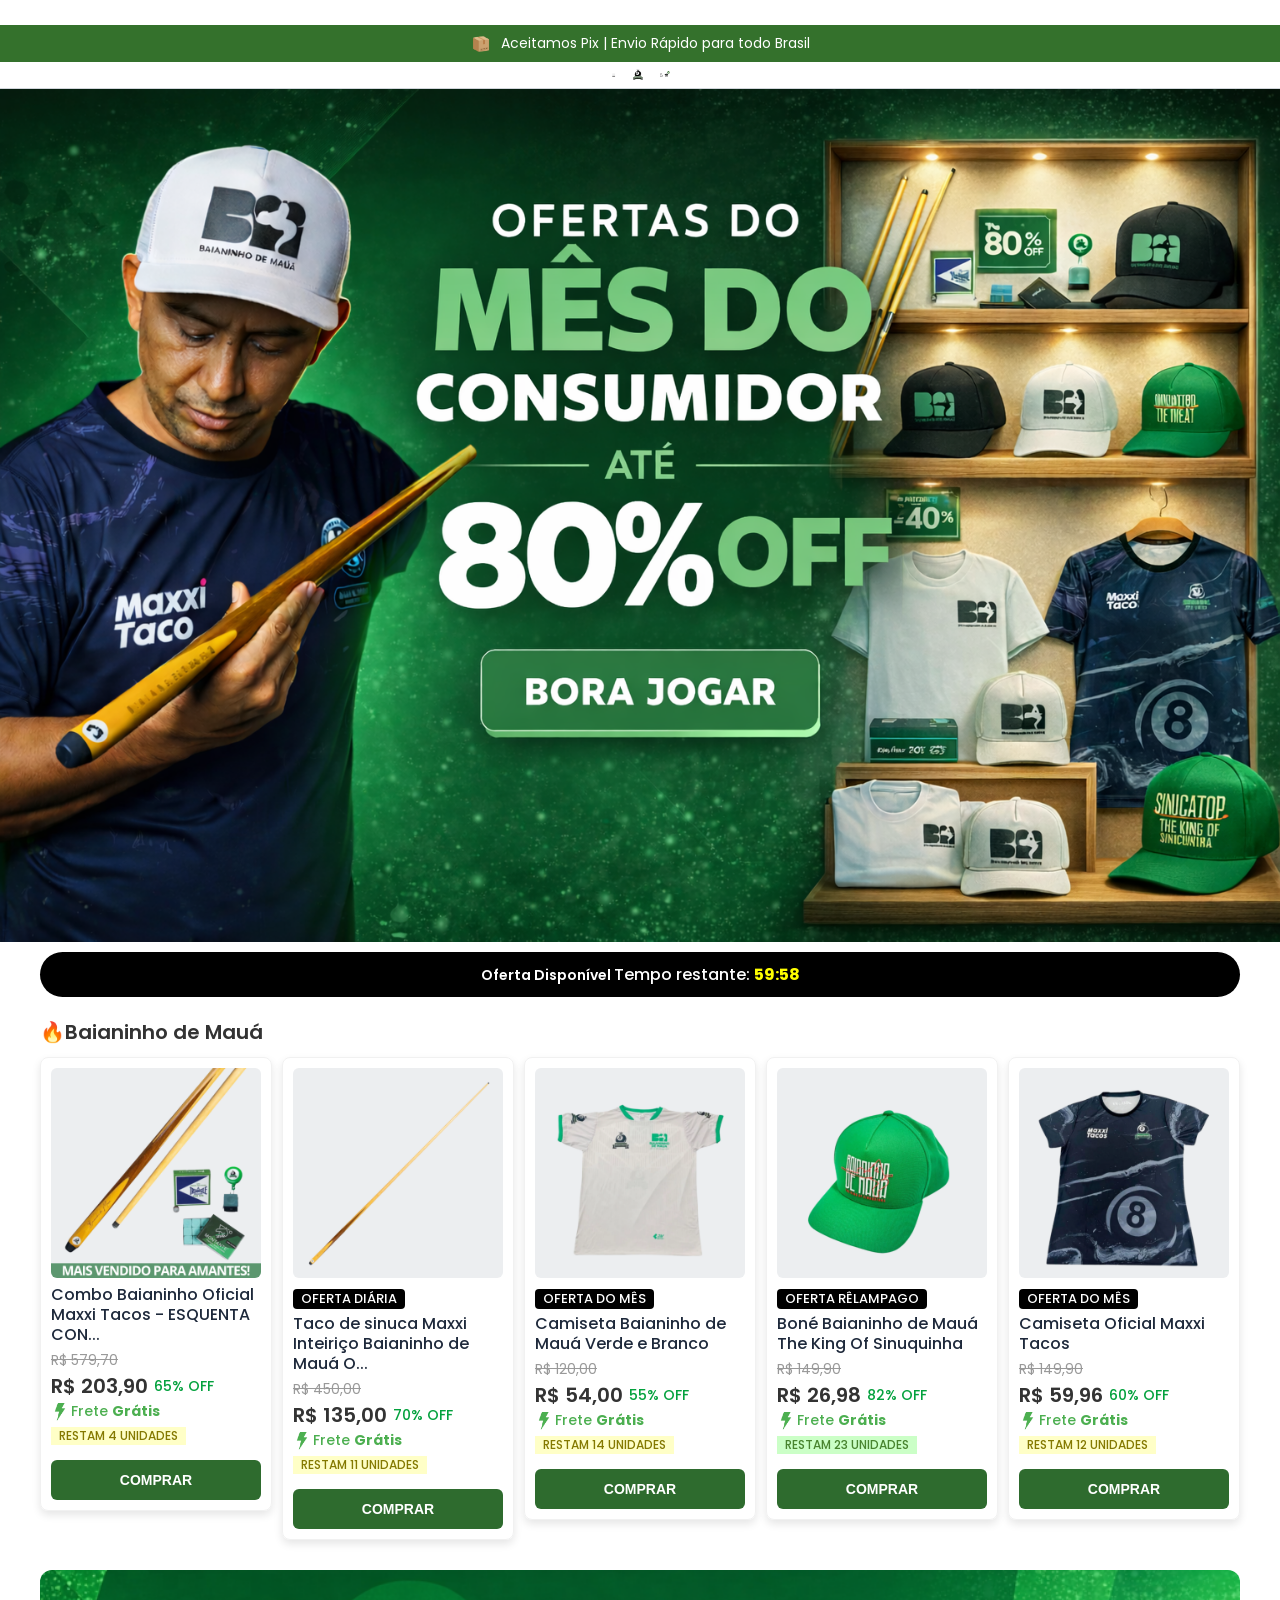
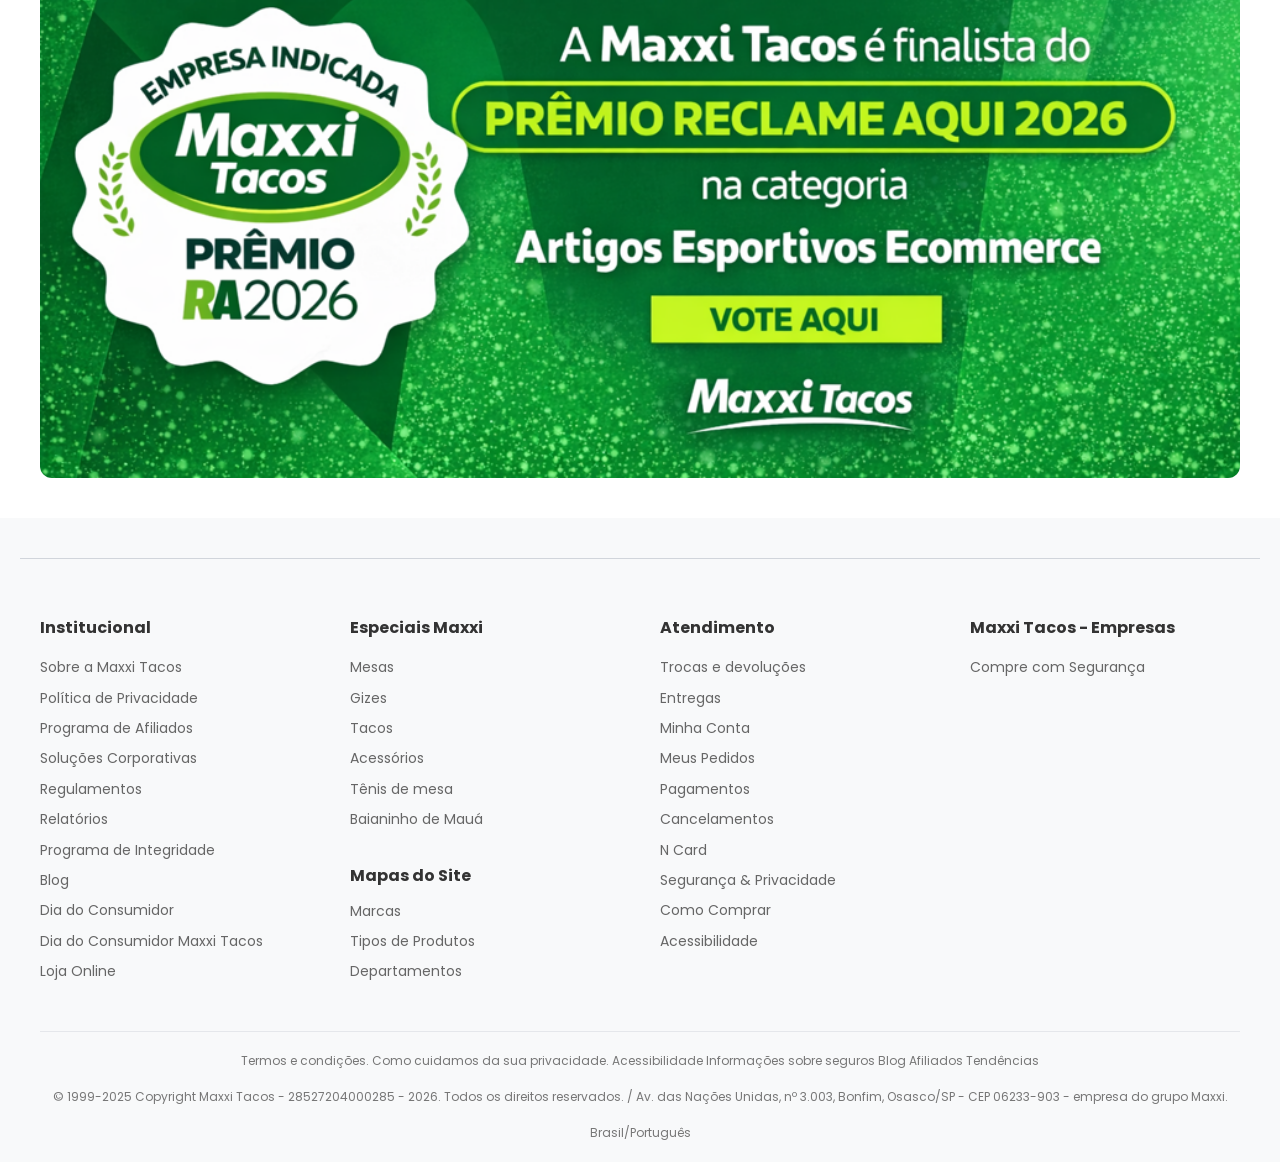
==== commit 79711089: "Update index.html" ====
--- a/index.html
+++ b/index.html
@@ -54,7 +54,7 @@
     <div class="main-header-container">
         <div class="main-header">
             <a href="index.html" class="logo-link">
-                <img src="images/logo.png" alt="Logo da Loja" class="logo-img">
+                <img src="images/logo2.png" alt="Logo da Loja" class="logo-img">
             </a>
         </div>
     </div>
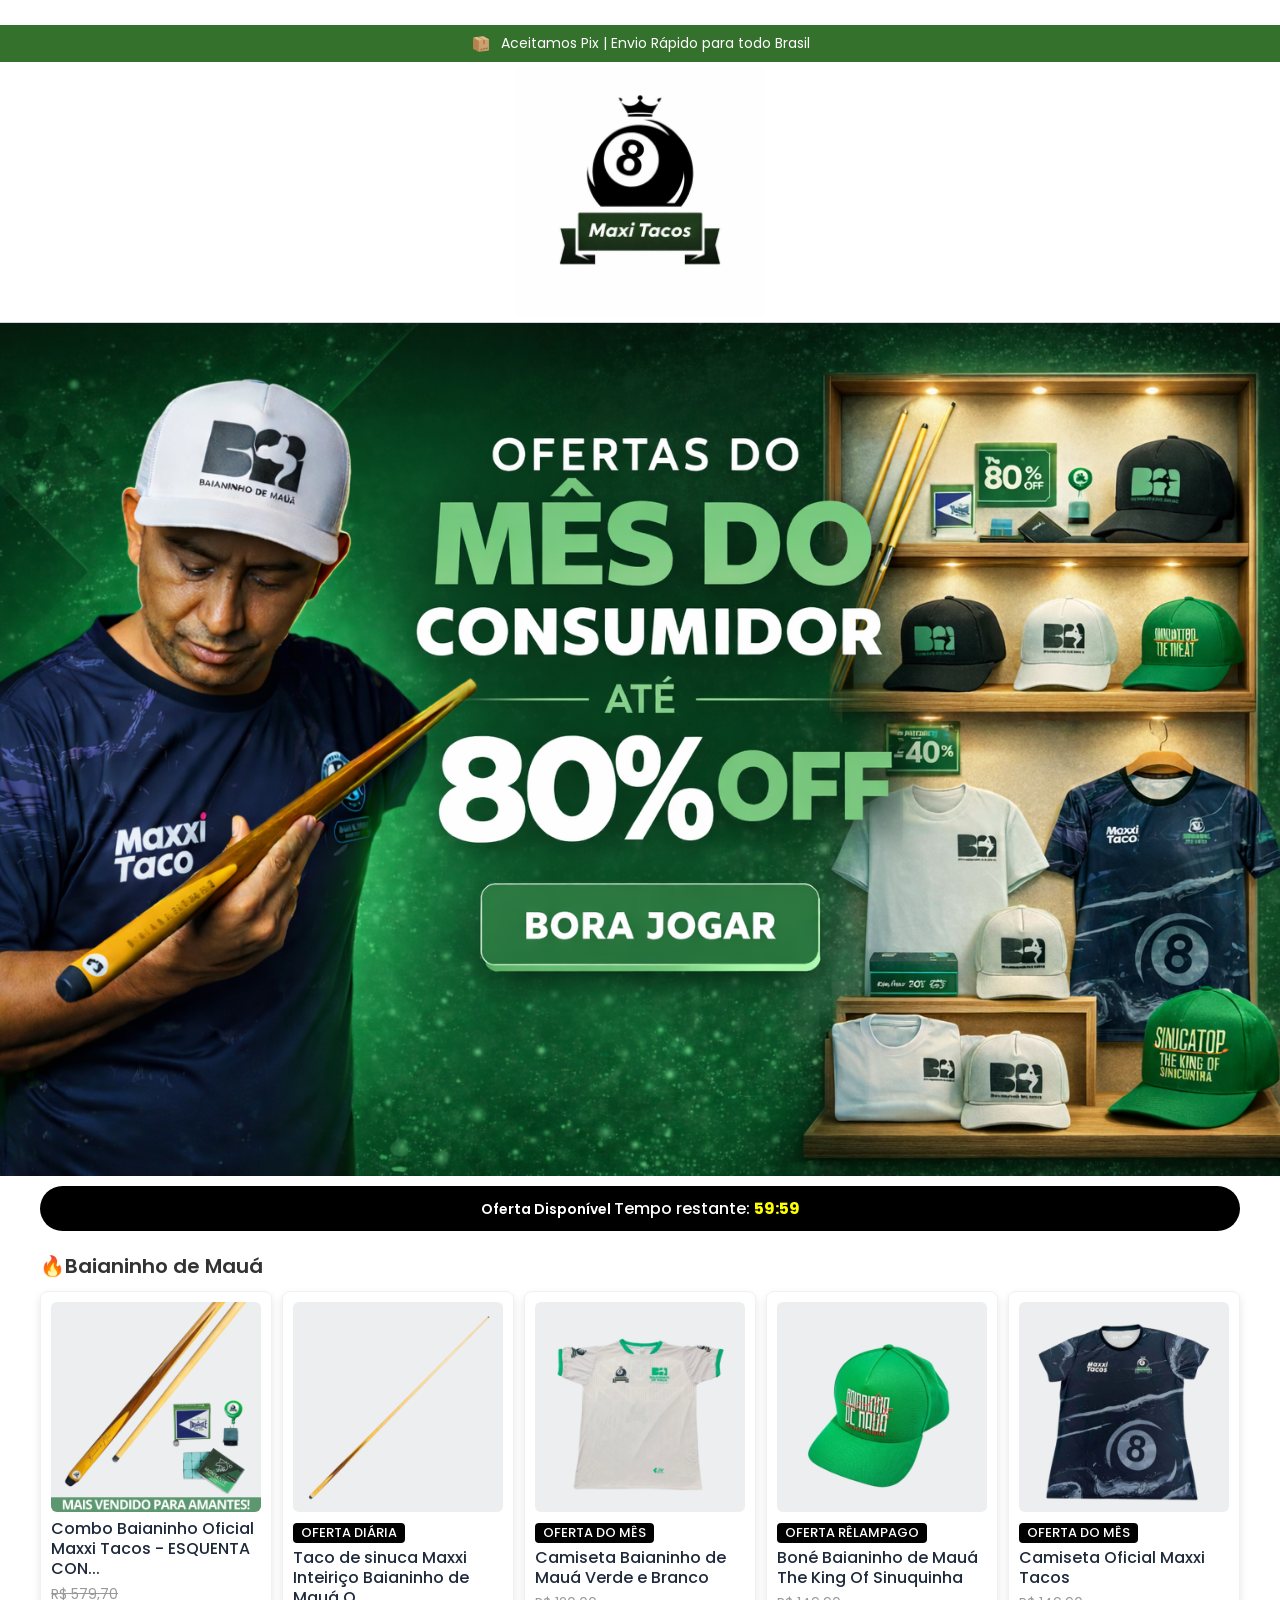
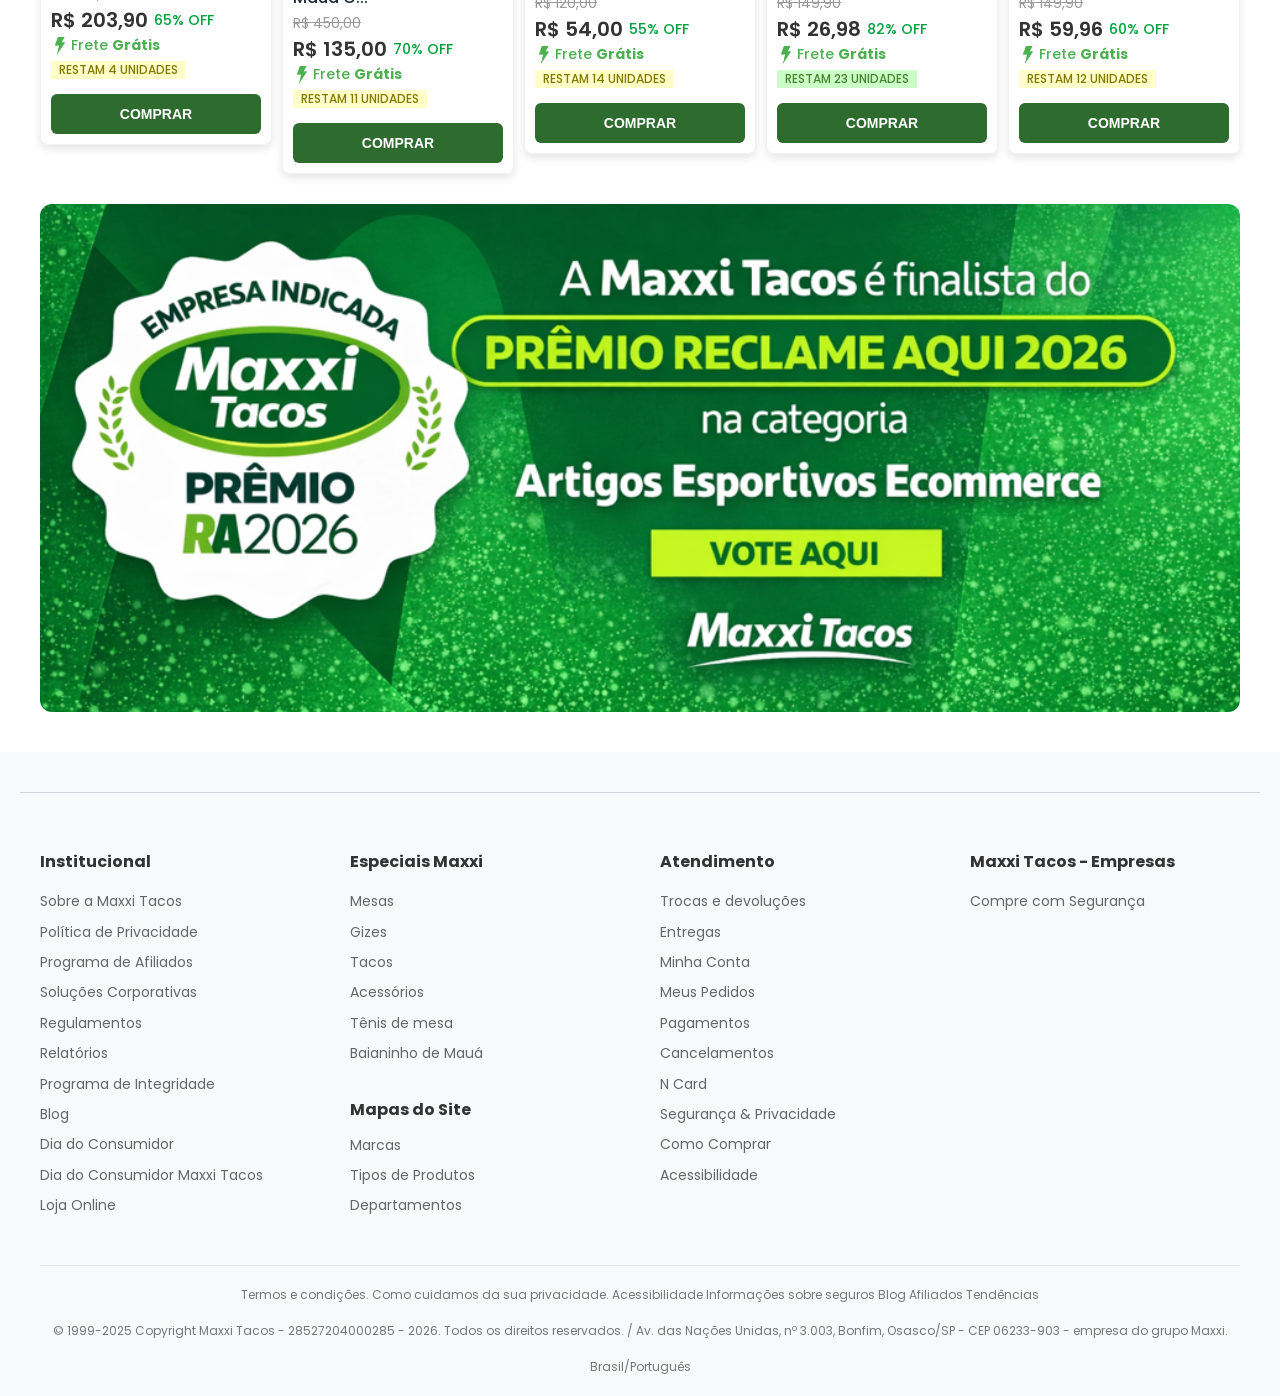
==== commit 53be4aee: "Update index.html" ====
--- a/index.html
+++ b/index.html
@@ -54,7 +54,7 @@
     <div class="main-header-container">
         <div class="main-header">
             <a href="index.html" class="logo-link">
-                <img src="images/logo2.png" alt="Logo da Loja" class="logo-img">
+                <img src="images/logo.png" alt="Logo da Loja" class="logo-img">
             </a>
         </div>
     </div>
--- a/css/2eRI8S946T2Q.css
+++ b/css/2eRI8S946T2Q.css
@@ -97,7 +97,7 @@
 }
 
 .logo-img {
-    max-width: 60px;
+    max-width: 250px;
     display: block;
 }
 
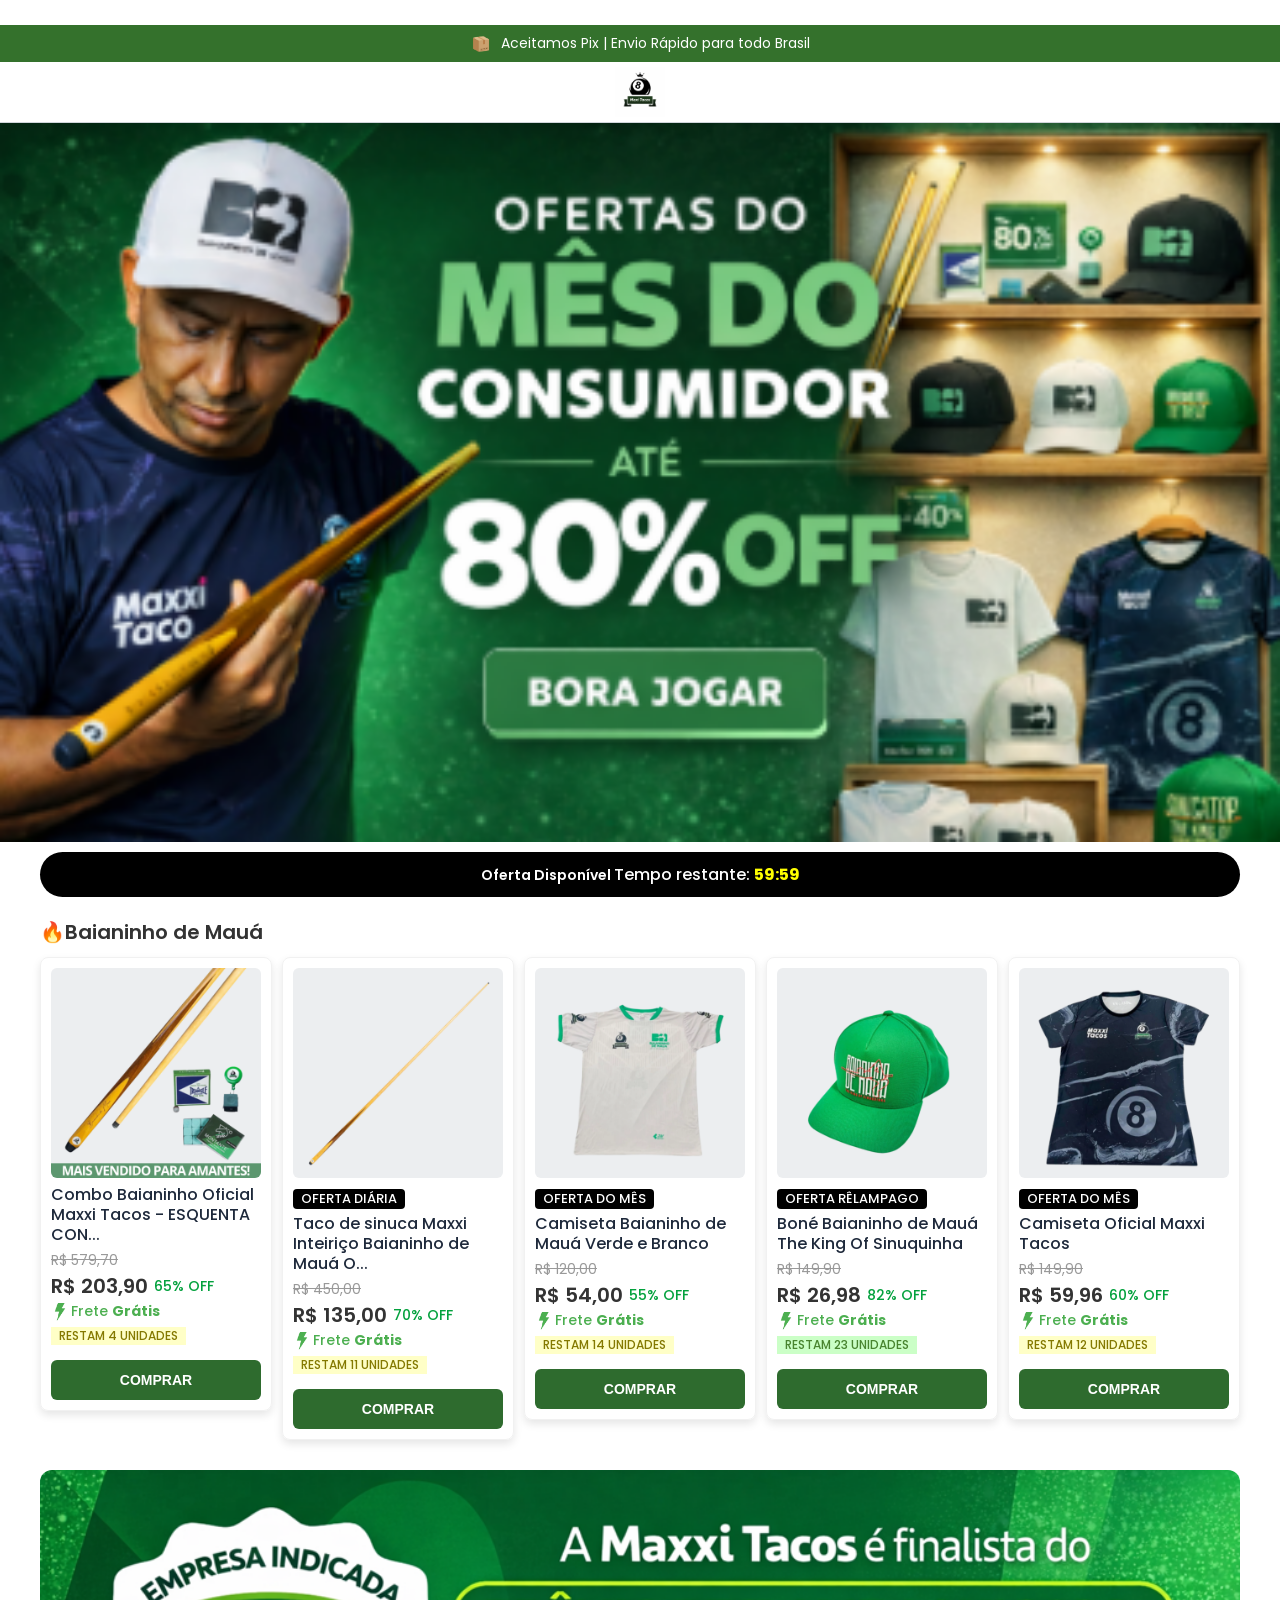
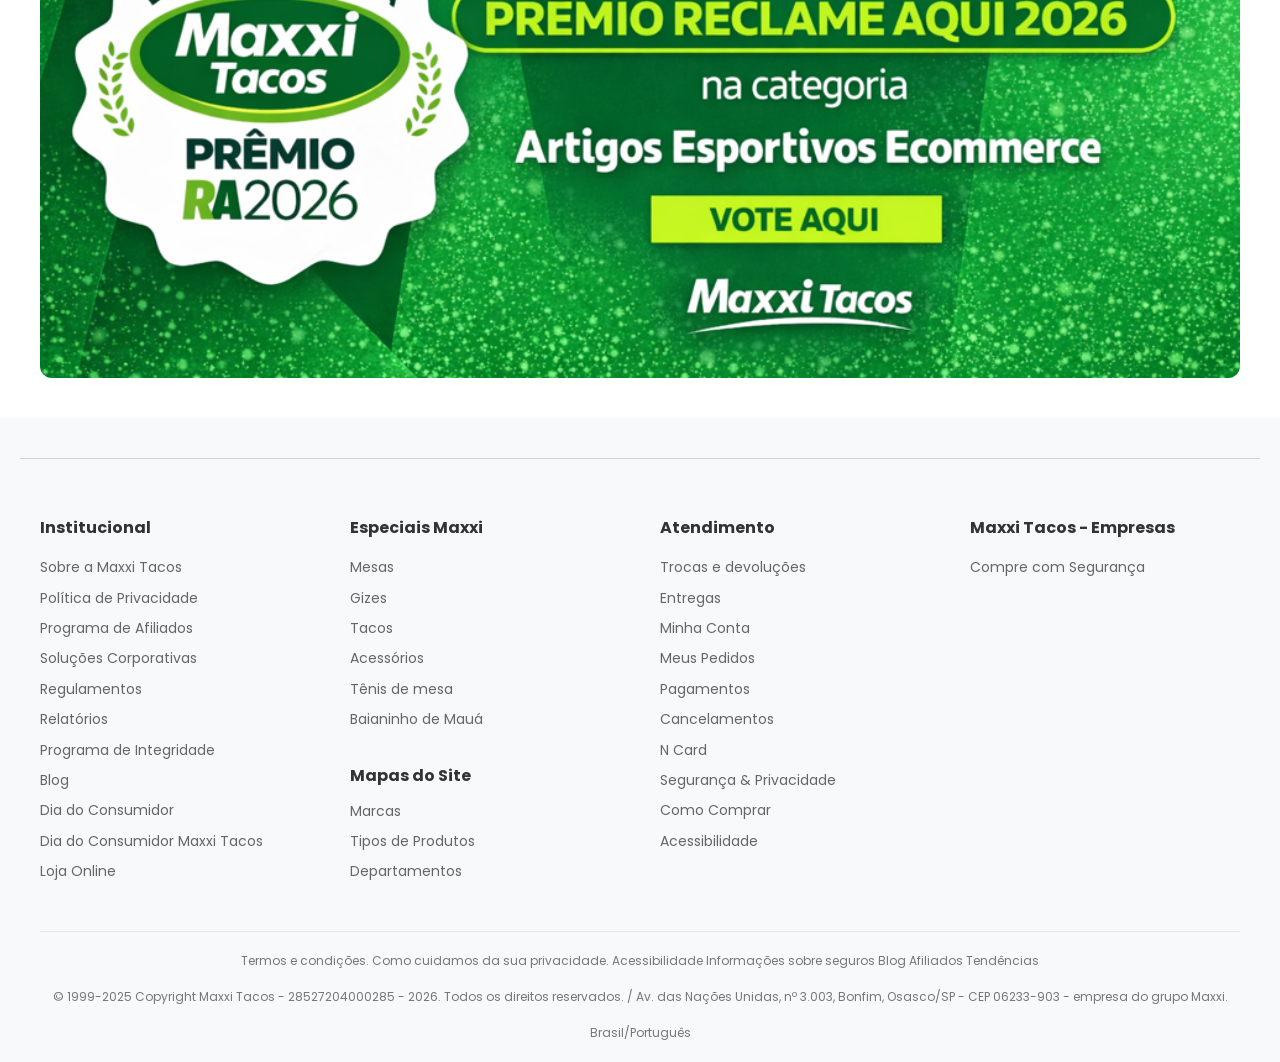
==== commit 23057250: "Update index.html" ====
--- a/index.html
+++ b/index.html
@@ -61,8 +61,8 @@
     
     <div class="banner-container">
         <picture>
-            <source srcset="images/bannernovo.png" media="(max-width: 768px)">
-            <img src="images/bannernovo.png" alt="Banner Desktop" class="banner-image">
+            <source srcset="images/bannernovo2.png" media="(max-width: 768px)">
+            <img src="images/bannernovo2.png" alt="Banner Desktop" class="banner-image">
         </picture>
     </div>
 
--- a/css/2eRI8S946T2Q.css
+++ b/css/2eRI8S946T2Q.css
@@ -97,7 +97,7 @@
 }
 
 .logo-img {
-    max-width: 250px;
+    max-width: 50px;
     display: block;
 }
 
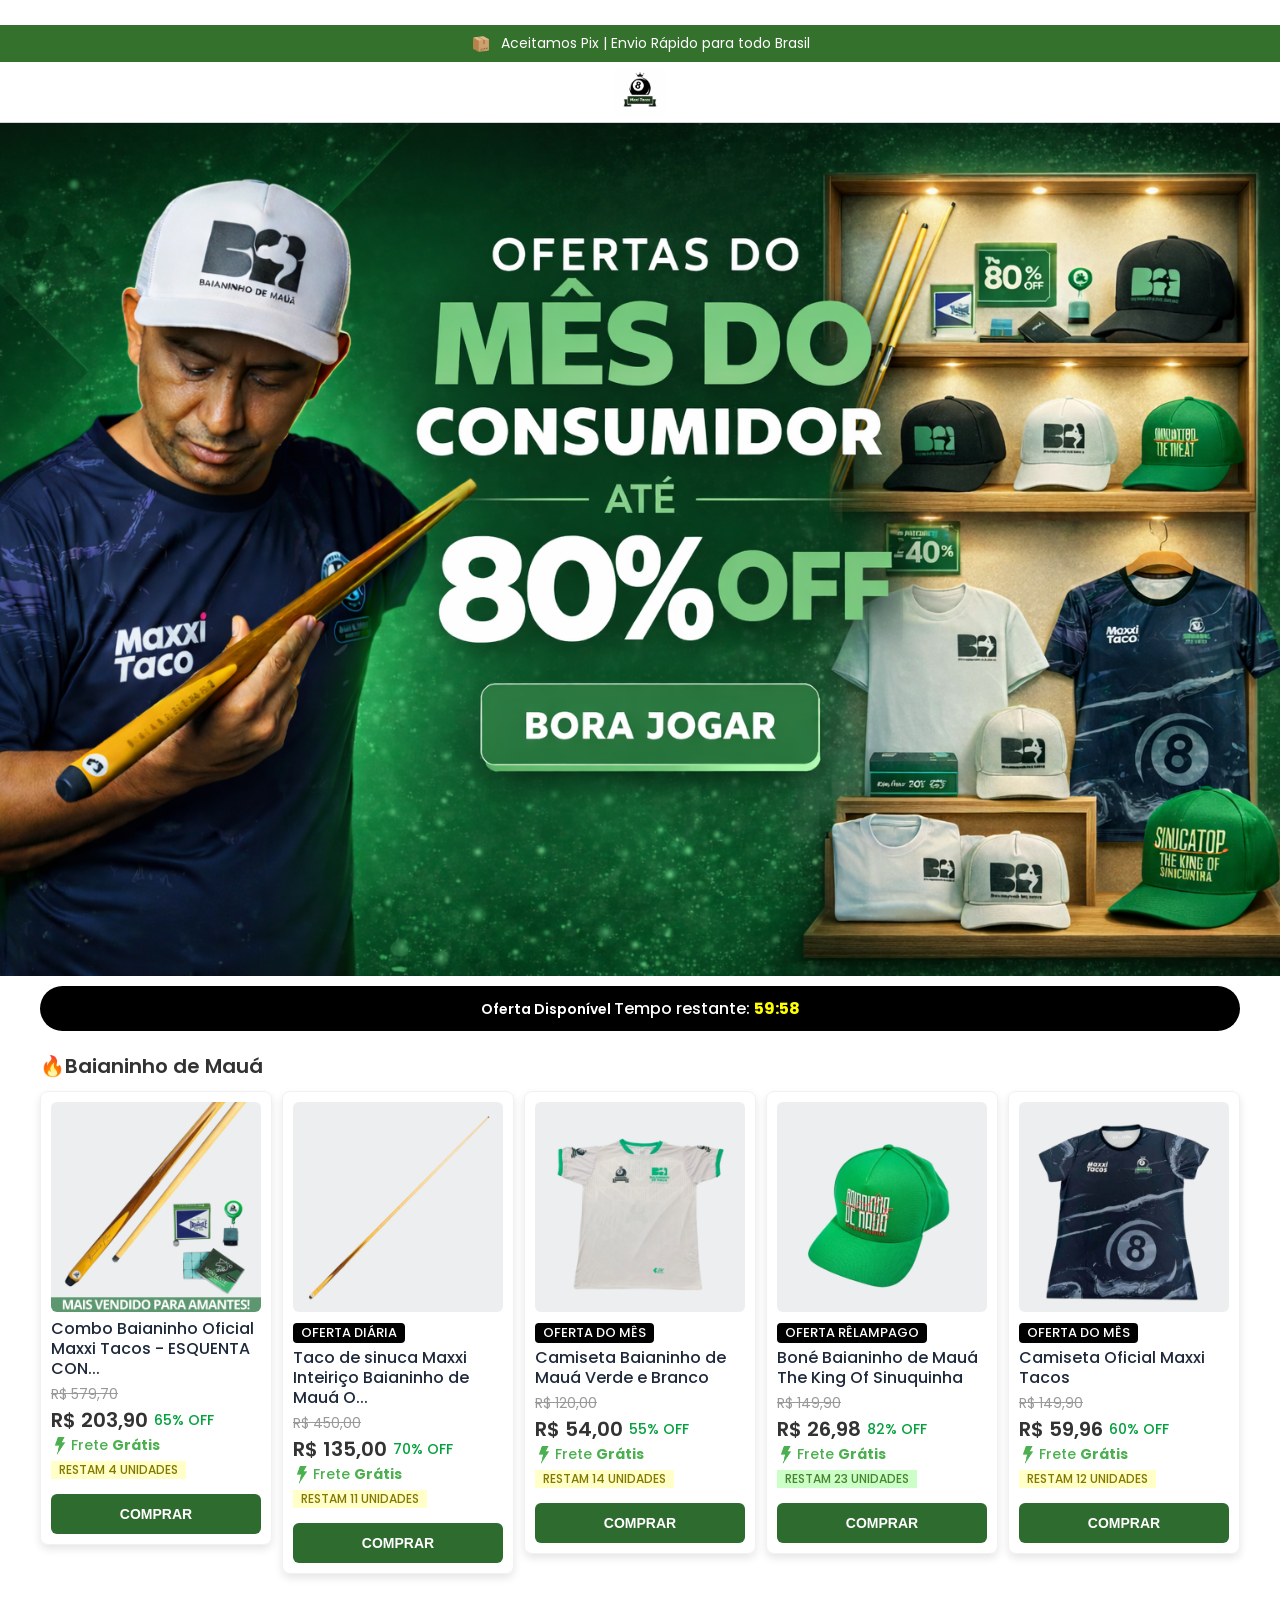
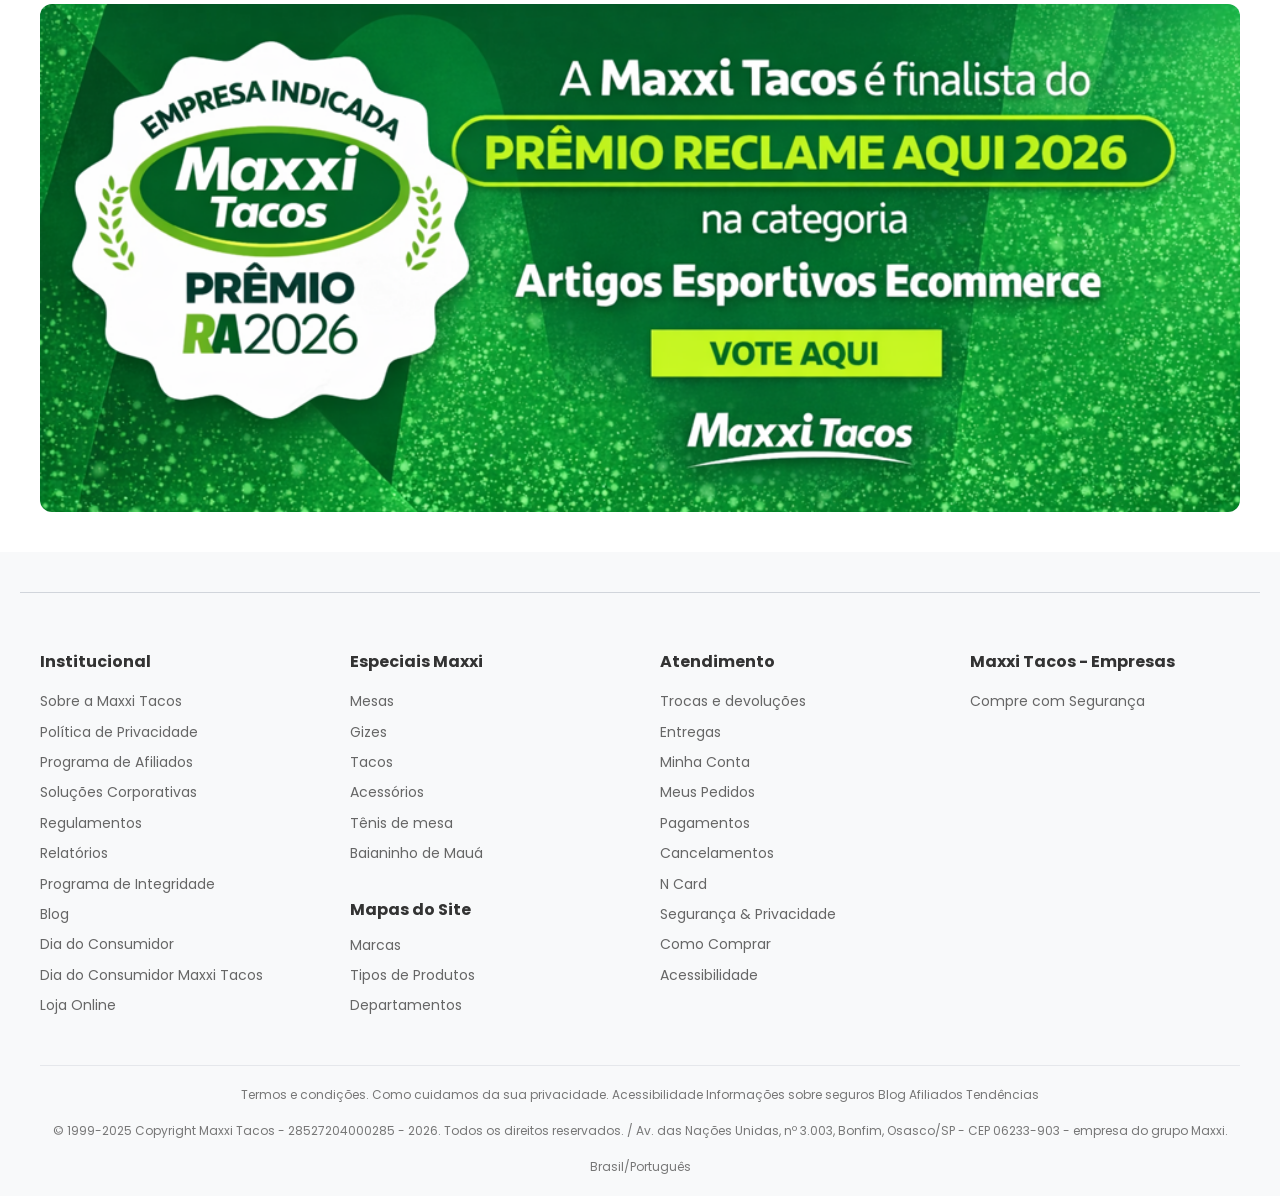
==== commit 55145ac5: "Update index.html" ====
--- a/index.html
+++ b/index.html
@@ -61,8 +61,8 @@
     
     <div class="banner-container">
         <picture>
-            <source srcset="images/bannernovo2.png" media="(max-width: 768px)">
-            <img src="images/bannernovo2.png" alt="Banner Desktop" class="banner-image">
+            <source srcset="images/bannernovo.png" media="(max-width: 768px)">
+            <img src="images/bannernovo.png" alt="Banner Desktop" class="banner-image">
         </picture>
     </div>
 
